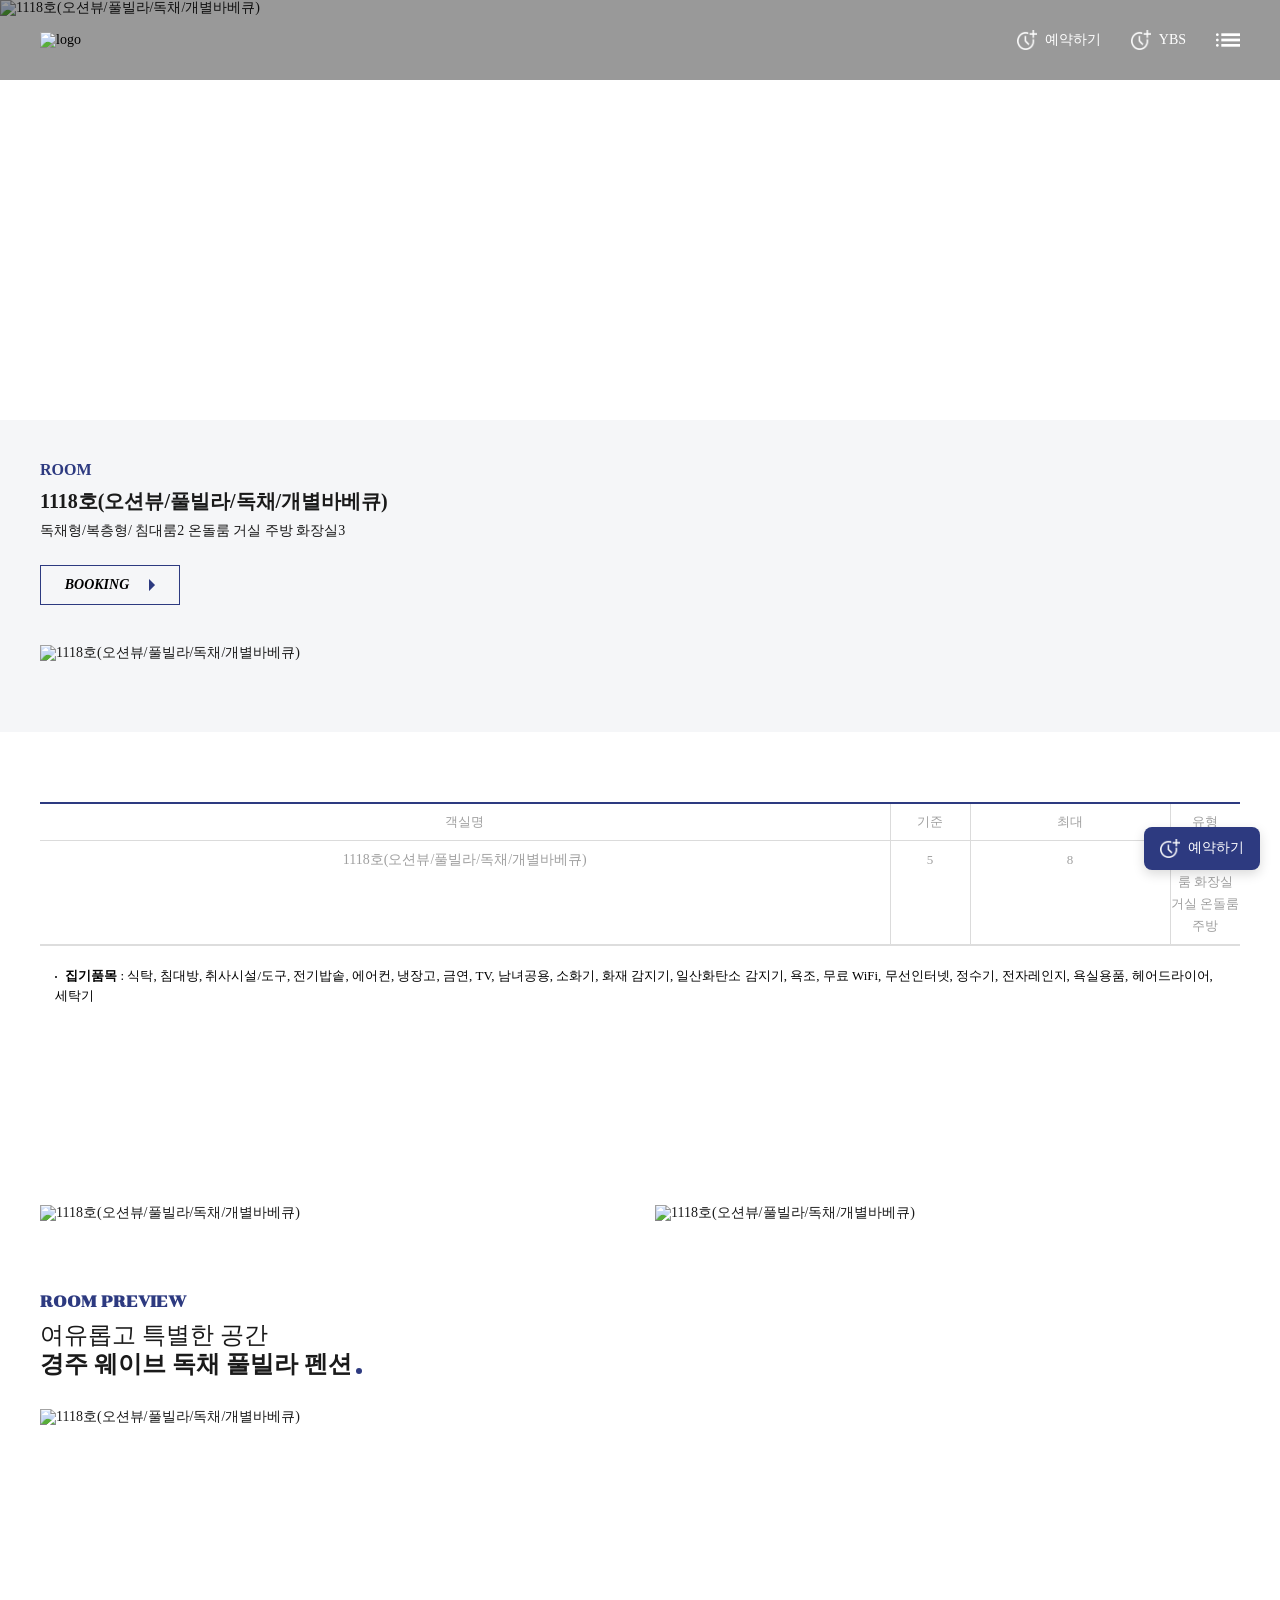
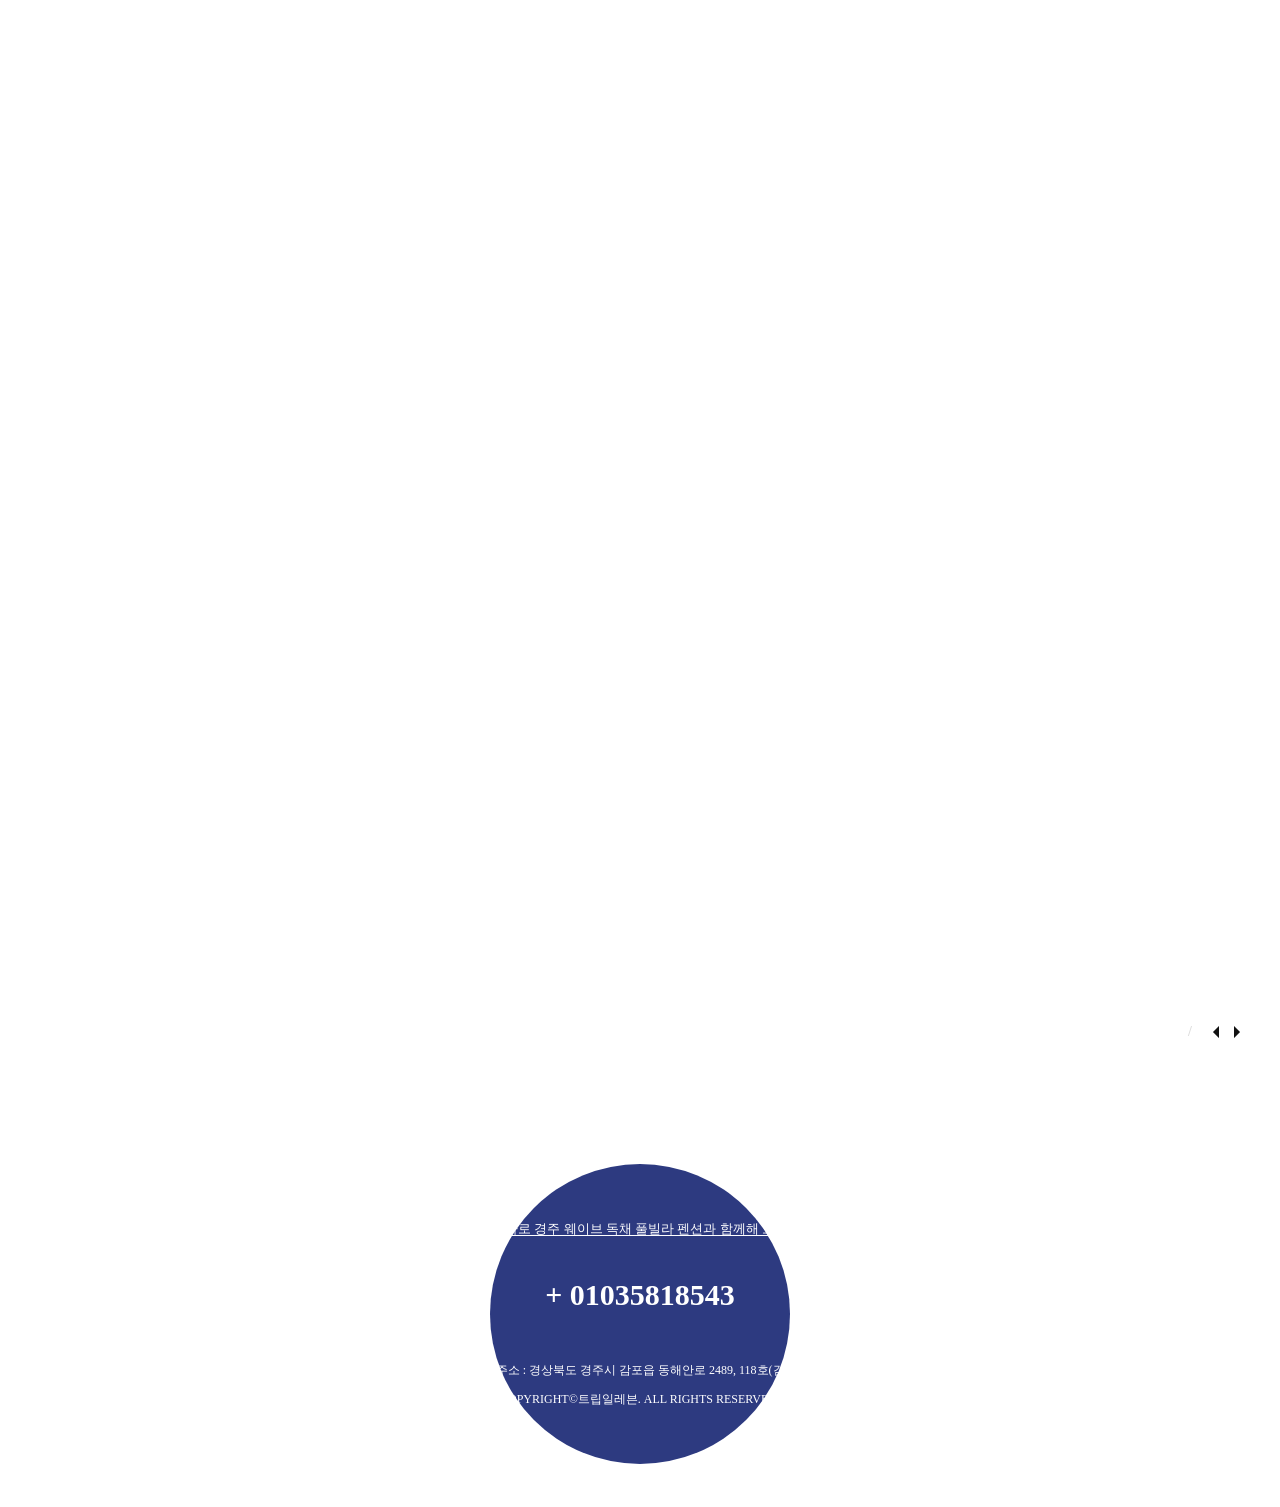
==== room.html @ 1e47ec08 "Deploy site files" ====
<!DOCTYPE html>
<html lang="ko">
  <head>
    <!-- 렌더 게이트: 매핑 전 placeholder/fallback 깜빡임 방지 (매핑 완료 시 페이드인) -->
    <style>html.tpl-loading body{opacity:0}body{opacity:1;transition:opacity .3s ease}</style>
    <script>document.documentElement.classList.add('tpl-loading');window.__tplReveal=function(){document.documentElement.classList.remove('tpl-loading');};setTimeout(function(){window.__tplReveal&&window.__tplReveal();},3000);</script>
    <meta charset="UTF-8" />
    <meta name="viewport" content="width=device-width, initial-scale=1.0" />
    <link rel="icon" href="data:,">
    <title data-page-title>경주 웨이브 독채 풀빌라 펜션 - 객실안내</title>
    <link rel="stylesheet" href="https://unpkg.com/swiper/swiper-bundle.min.css" />
    <link rel="stylesheet" href="https://unpkg.com/aos@next/dist/aos.css" />
    <!-- Preload critical resources -->
    <link rel="preload" href="styles/theme.css" as="style">
    <link rel="preload" href="styles/common.css" as="style">
    <!-- Stylesheets -->
    <link rel="stylesheet" href="styles/theme.css">
    <link rel="stylesheet" href="styles/common.css">
    <link rel="stylesheet" href="styles/room.css" />
    <!-- Open Graph Meta Tags for Social Media -->
  <meta property="og:type" content="website" />
  <meta property="og:title" content="경주 웨이브 독채 풀빌라 펜션 - 객실안내" />
  <meta property="og:description" content="아름다운 천년의 역사 경주에서 독채로 오션뷰를 즐겨 숙소에서도 아름다운 경치를 감상하고 풀빌라 사용으로 숙소에서도 많은 추억 가져가세요!" />
  <meta property="og:image" content="https://bookingplay-media.s3.amazonaws.com/item_images/2026/03/17/5RGOEKSlB0LY.jpg" />
  <meta property="og:url" content="https://wavepoolvilla.kr" />

  <!-- Twitter Card Meta Tags -->
  <meta name="twitter:card" content="summary_large_image" />
  <meta name="twitter:title" content="경주 웨이브 독채 풀빌라 펜션 - 객실안내" />
  <meta name="twitter:description" content="아름다운 천년의 역사 경주에서 독채로 오션뷰를 즐겨 숙소에서도 아름다운 경치를 감상하고 풀빌라 사용으로 숙소에서도 많은 추억 가져가세요!" />
  <meta name="twitter:image" content="https://bookingplay-media.s3.amazonaws.com/item_images/2026/03/17/5RGOEKSlB0LY.jpg" />
  <meta name="naver-site-verification" content="b76a3a7f81ddfae14c32c6bc8e633c1aa5fd2ff0" />
  <meta name="google-site-verification" content="yxxNnQN-TP7reQnPiZLjcQA4Hm2HZsdc6gpjAzsKnm0" />
</head>
  <body>
    <div class="wrapper">
      <div class="container">
        <!-- MAPPER: rooms[current].images[0].interior[isSelected] + name -->
        <div class="con0" data-aos="fade-up">
          <div class="swiper">
            <div class="swiper-wrapper" data-room-hero-slides></div>
            <div class="swiperNavi">
              <div class="swiper-button-prev">
                <img src="images/icon_left_1.png" alt="" />
                Prev
              </div>
              <div class="bar"></div>
              <div class="swiper-button-next">
                Next
                <img src="images/icon_right_1.png" alt="" />
              </div>
            </div>
          </div>
        </div>
        <div class="con8">
          <div class="w1440">
            <!-- MAPPER: rooms[current].name + description + images[0].thumbnail[0].url -->
            <div class="textWrap">
              <div class="conTitle2">
                <div class="tx1">ROOM</div>
                <!-- MAPPER: rooms[current].name -->
                <div class="tx2">
                  <div class="spot" data-room-name></div>
                </div>
                <!-- MAPPER: customFields.pages.room[id].sections[0].hero.title -->
                <div class="tx3" data-room-description></div>
              </div>
              <a href="#!" data-booking-link class="btnBooking_2">BOOKING</a>
            </div>
            <!-- MAPPER: rooms[?id].images[0].thumbnail[0].url -->
            <div class="imgWrap">
              <img alt="" data-room-main-image />
            </div>
          </div>
        </div>
        <div class="con9 w1440">
          <!-- PC 버전 -->
          <div class="price_table for_pc">
            <!-- MAPPER: rooms[current].name/baseOccupancy/maxOccupancy/description/size -->
            <table cellspacing="0" cellpadding="0" class="table_default">
              <thead>
                <tr>
                  <th style="width: 15%;">객실명</th>
                  <th style="width: 5%;">기준</th>
                  <th style="width: 5%;">최대</th>
                  <th style="width: 20%;">유형</th>
                  <th style="width: 20%;">평형</th>
                </tr>
              </thead>
              <tbody>
                <tr>
                  <td data-room-name></td>
                  <td data-room-base-occupancy></td>
                  <td data-room-max-occupancy></td>
                  <td data-room-type></td>
                  <td data-room-size></td>
                </tr>
              </tbody>
            </table>
            <!-- MAPPER: rooms[current].amenities (집기품목) -->
            <ul class="table_text">
              <li>
                <strong>집기품목</strong> :
                <span data-room-amenities></span>
              </li>
            </ul>
          </div>

          <!-- 모바일 버전 -->
          <div class="price_table for_m">
            <!-- MAPPER: rooms[current].name/baseOccupancy/maxOccupancy/description/size -->
            <table cellspacing="0" cellpadding="0" class="table_default">
              <thead>
                <tr>
                  <th>객실명</th>
                  <th>기준</th>
                  <th>최대</th>
                  <th>유형</th>
                </tr>
              </thead>
              <tbody>
                <tr>
                  <td data-room-name></td>
                  <td data-room-base-occupancy></td>
                  <td data-room-max-occupancy></td>
                  <td data-room-type></td>
                </tr>
              </tbody>
            </table>
            <!-- MAPPER: rooms[current].amenities (집기품목) -->
            <ul class="table_text">
              <li>
                <strong>집기품목</strong> :
                <span data-room-amenities></span>
              </li>
            </ul>
          </div>
        </div>

        <!-- MAPPER: rooms[?id].images[0].exterior[isSelected][0~1] -->
        <div class="con10 w1440">
          <img alt="" data-room-image-0 />
          <img alt="" data-room-image-1 />
        </div>
        <div class="con1">
          <div class="w1440">
            <div class="conTitle" data-aos="fade-up">
              <div class="tx1">ROOM PREVIEW</div>
              <div class="tx2">
                여유롭고 특별한 공간<br />
                <!-- MAPPER: property.name -->
                <div class="bold spot" data-property-name></div>
              </div>
            </div>
            <div class="swiper-pagination" data-aos="fade-up"></div>
            <div class="swiperControl">
              <div class="fraction">
                <div class="number"></div>
                <span class="bar">/</span>
                <div class="total"></div>
              </div>
              <div class="navi">
                <div class="swiper-button-prev">
                  <img src="images/icon_left_2.png" alt="" />
                </div>
                <div class="swiper-button-next">
                  <img src="images/icon_right_2.png" alt="" />
                </div>
              </div>
            </div>
            <!-- MAPPER: rooms[].images[0].thumbnail[0].url + name + description -->
            <div class="swiper right" data-aos="fade-left">
              <div class="swiper-wrapper" data-index-room-slides></div>
            </div>
          </div>
        </div>
      </div>
    </div>

    <script src="https://code.jquery.com/jquery-latest.min.js"></script>
    <script src="https://unpkg.com/swiper/swiper-bundle.min.js"></script>
    <script src="https://unpkg.com/aos@next/dist/aos.js"></script>
    <script src="js/preview-handler.js"></script>
    <script src="js/image-helpers.js"></script>
    <script src="js/data-mapper/core/base-mapper.js"></script>
    <script src="js/data-mapper/pages/room-mapper.js"></script>
    <script src="js/data-mapper/pages/header-footer-mapper.js"></script>
    <script src="js/header-footer-loader.js"></script>
    <script src="js/common.js"></script>
    <script src="js/pages/room.js"></script>
  </body>
</html>
---- styles/theme.css ----
/* ============================================================
   Theme CSS - 색상 및 폰트 정의 (동적 변경 가능)
   배포 시 이 파일만 교체하면 됨
   ============================================================ */

/* ================================================================
   CDN Fonts (폰트는 여기서 import)
   ================================================================ */
@import url('https://cdn.jsdelivr.net/gh/orioncactus/pretendard@v1.3.9/dist/web/variable/pretendardvariable.min.css');
@import url('https://fonts.googleapis.com/css2?family=Chonburi&display=swap');
@import url('https://fonts.googleapis.com/css2?family=Noto+Serif+KR:wght@200..900&display=swap');

:root {
  /* ================================================================
     Dynamic Colors (백오피스에서 변경 가능)
     ================================================================ */
  --color-primary: #f5f6f8;         /* 배경 컬러 - 라이트 테마 */
  --color-secondary: #2d3a80;       /* 강조 컬러 - 버튼, 테두리, 제목 등 */

  /* ================================================================
     Fonts (폰트는 필요에 따라 변경 가능)
     ================================================================ */
  --font-ko-main: 'Pretendard Variable';
  --font-ko-sub: 'Noto Serif KR', serif;
  --font-en-main: 'Chonburi', serif;
}
---- styles/common.css ----
@charset "UTF-8";

/* ============================================================
   Reset
   ============================================================ */
html, body, div, span, applet, object, iframe,
h1, h2, h3, h4, h5, h6, p, blockquote, pre,
a, abbr, acronym, address, big, cite, code,
del, dfn, em, img, ins, kbd, q, s, samp,
small, strike, strong, sub, sup, tt, var,
b, u, i, center, dl, dt, dd, ol, ul, li,
fieldset, form, label, legend, table, caption,
tbody, tfoot, thead, tr, th, td,
article, aside, canvas, details, embed, figure, figcaption,
footer, header, hgroup, menu, nav, output, ruby,
section, summary, time, mark, audio, video {
  margin: 0;
  padding: 0;
  border: 0;
  font-size: 100%;
  font: inherit;
  vertical-align: baseline;
}
article, aside, details, figcaption, figure,
footer, header, hgroup, menu, nav, section {
  display: block;
}
html { overflow-y: auto; }
body { line-height: 1; }
ol, ul { list-style: none; }
blockquote, q { quotes: none; }
blockquote:before, blockquote:after,
q:before, q:after { content: ""; content: none; }
table { border-collapse: collapse; border-spacing: 0; }

/* ============================================================
   Base
   ============================================================ */
* {
  box-sizing: border-box;
}

a {
  text-decoration: none;
  color: #000;
}

img {
  max-width: 100%;
  vertical-align: top;
}

body {
  font-size: 14px;
  font-family: var(--font-ko-main);
  color: #1a1a1a;
  line-height: 1.2;
}

/* ============================================================
   Layout
   ============================================================ */
.wrapper {
  width: 100%;
  /* 1920px 초과 모니터에서 양옆 여백이 생기지 않도록 폭 제한 제거.
     본문은 내부 .w1440이 가운데 정렬을 잡아주고, 히어로 등 풀블리드
     섹션만 화면 전체를 채운다. */
  margin: 0 auto;
  overflow-x: hidden;
  scrollbar-width: none;  /* Firefox */
}
.wrapper::-webkit-scrollbar {
  display: none;  /* Chrome, Safari */
}

.w1440 {
  width: 100%;
  max-width: 1440px;
  margin: 0 auto;
}
@media (max-width: 1440px) {
  .w1440 {
    padding-left: 40px;
    padding-right: 40px;
  }
}
@media (max-width: 1180px) {
  .w1440 {
    padding-left: 20px;
    padding-right: 20px;
  }
}

/* ============================================================
   Components
   ============================================================ */
.imgOb {
  position: relative;
  overflow: hidden;
}
.imgOb img {
  position: absolute;
  top: 0;
  left: 0;
  width: 100%;
  height: 100%;
  object-fit: cover;
}

.btnBooking {
  display: inline-flex;
  align-items: center;
  justify-content: center;
  position: relative;
  width: 60px;
  height: 60px;
  border-radius: 50%;
  background-color: var(--color-secondary);
  color: #fff;
  font-size: 14px;
  font-weight: 600;
  font-style: italic;
}
.btnBooking * {
  transition: all 0.4s;
}
.btnBooking .circle {
  display: flex;
  align-items: center;
  justify-content: center;
  width: 60px;
  height: 60px;
  background: var(--color-secondary);
  border-radius: 50%;
}
.btnBooking .circle img {
  filter: brightness(0) invert(1);
}
.btnBooking .circle div {
  position: absolute;
  top: 50%;
  left: 0;
  transform: translateY(-50%);
  opacity: 0;
}
.btnBooking .cover {
  width: 60px;
  border-radius: 16px;
  padding: 7px 0;
  overflow: hidden;
}
.btnBooking em { white-space: nowrap; }
.btnBooking em.white { color: #ffffff; }
.btnBooking em.black { color: #111111; }
.btnBooking:hover { background-color: red; }
.btnBooking:hover .circle img {
  transform: translateX(70px);
  filter: inherit;
}
.btnBooking:hover .circle div {
  left: 25px;
  opacity: 1;
}
.btnBooking:hover .cover { width: 32px; }

.btnBooking_2 {
  display: inline-flex;
  align-items: center;
  justify-content: center;
  gap: 20px;
  width: 250px;
  height: 55px;
  border: 1px solid var(--color-secondary);
  font-size: 15px;
  font-weight: 600;
  font-style: italic;
  background: linear-gradient(to right, rgba(96, 70, 58, 0) 25%, var(--color-secondary));
  background-position: 1% 50%;
  background-size: 400% 300%;
  transition: 3s cubic-bezier(0.165, 0.84, 0.44, 1);
}
@media (max-width: 1440px) {
  .btnBooking_2 {
    width: 140px;
    height: 40px;
    font-size: 14px;
  }
}
.btnBooking_2:after {
  content: "";
  width: 6px;
  height: 12px;
  background-image: url(../images/icon_bullet_1.png);
  background-repeat: no-repeat;
  background-position: 0 0;
}
.btnBooking_2:hover {
  transition: 2s cubic-bezier(0.165, 0.84, 0.44, 1);
}
.btnBooking_2:hover:after {
  background-image: url(../images/icon_bullet_1_2.png);
}
.btnBooking_2:hover {
  color: #fff;
  background-position: 99% 50%;
}

.conTitle .tx1 {
  font-size: 18px;
  font-weight: 800;
  color: var(--color-secondary);
}
@media (max-width: 1440px) {
  .conTitle .tx1 { font-size: 16px; }
}
.conTitle .tx2 {
  margin-top: 20px;
  font-size: 40px;
}
@media (max-width: 1440px) {
  .conTitle .tx2 {
    margin-top: 10px;
    font-size: 24px;
  }
}
.conTitle .tx3 {
  margin-top: 40px;
  line-height: 1.8;
  font-size: 18px;
  font-weight: 500;
}
@media (max-width: 1440px) {
  .conTitle .tx3 {
    margin-top: 20px;
    font-size: 16px;
  }
}
.conTitle .bold {
  display: inline-flex;
  font-weight: 700;
}
.conTitle .spot { position: relative; }
.conTitle .spot::after {
  content: "";
  position: absolute;
  right: -20px;
  bottom: 5px;
  width: 10px;
  height: 10px;
  border-radius: 50%;
  background-color: var(--color-secondary);
}
@media (max-width: 1440px) {
  .conTitle .spot::after {
    right: -10px;
    width: 6px;
    height: 6px;
  }
}

.conTitle2 .tx1 {
  font-size: 18px;
  font-weight: 600;
  color: var(--color-secondary);
}
@media (max-width: 1440px) {
  .conTitle2 .tx1 { font-size: 16px; }
}
.conTitle2 .tx2 {
  margin-top: 20px;
  font-size: 30px;
  font-weight: 700;
}
@media (max-width: 1440px) {
  .conTitle2 .tx2 {
    margin-top: 10px;
    font-size: 20px;
  }
}
.conTitle2 .tx3 {
  margin-top: 15px;
  font-size: 18px;
  font-weight: 500;
}
@media (max-width: 1440px) {
  .conTitle2 .tx3 {
    margin-top: 10px;
    font-size: 14px;
  }
}
.conTitle2 .spot { position: relative; }

/* ============================================================
   Header
   ============================================================ */
.header {
  position: fixed;
  top: 0;
  left: 0;
  z-index: 100;
  width: 100%;
  background-color: rgba(0, 0, 0, 0.4);
}
@media (max-width: 1440px) {
  .header.active {
    background-color: var(--color-secondary);
  }
  .header.active .menu {
    display: flex;
    gap: 0;
    padding-top: 80px;
    padding-bottom: 80px;
    padding-left: 20px;
    padding-right: 20px;
  }
  .header.active .menu .depth1 > span {
    position: relative;
    width: 100%;
    height: 50px;
  }
  .header.active .menu .depth1 > span::after {
    content: "";
    position: absolute;
    top: 50%;
    right: 20px;
    transform: translateY(-50%);
    width: 16px;
    height: 11px;
    background-image: url(../images/icon_down.png);
    background-repeat: no-repeat;
    background-position: 0 0;
    transition: all 0.3s;
  }
  .header.active .menu .depth2 {
    align-items: flex-start;
    position: relative;
    inset: 0;
    transform: translate(0);
    background: var(--color-secondary);
  }
  .header.active .menu .depth2::after { display: none; }
  .header.active .btnReservation { display: flex; }
  .header.active .btnMenu { display: none; }
  .header.active .btnClose { display: block; }
}
.header .w1440 {
  display: flex;
  justify-content: space-between;
  align-items: center;
  height: 120px;
}
@media (max-width: 1440px) {
  .header .w1440 { height: 80px; }
}
.header .logo { width: 140px; }
@media (max-width: 1440px) {
  .header .logo { width: 120px; }
}
.header .menu {
  display: flex;
  gap: 100px;
}
@media (max-width: 1440px) {
  .header .menu {
    display: none;
    flex-direction: column;
    position: fixed;
    inset: 0;
    top: 80px;
    background-color: var(--color-secondary);
    overflow-y: auto;
  }
  .header .menu .depth1 {
    position: relative;
    font-size: 18px;
    font-weight: 500;
    color: #fff;
  }
  .header .menu .depth1.on > span::after { transform: rotate(180deg); }
  .header .menu .depth1.on .depth2 { display: flex; }
  .header .menu .depth1.on .depth2:after {
    content: "";
    position: absolute;
    top: 0;
    left: 50%;
    transform: translateX(-50%);
    width: 50%;
    height: 1px;
    background-color: var(--color-secondary);
  }
  .header .menu .depth1 > span {
    display: inline-flex;
    align-items: center;
    height: 120px;
    cursor: pointer;
  }
}
@media (max-width: 1440px) and (max-width: 1440px) {
  .header .menu .depth1 > span { height: auto; }
}
@media (min-width: 1441px) {
  .header .menu .depth1 {
    position: relative;
    font-size: 18px;
    font-weight: 500;
    color: #fff;
  }
  .header .menu .depth1:hover > span::after { transform: rotate(180deg); }
  .header .menu .depth1:hover .depth2 {
    margin-top: 0;
    opacity: 1;
    visibility: visible;
  }
  .header .menu .depth1:hover .depth2:after {
    content: "";
    position: absolute;
    top: 0;
    left: 50%;
    transform: translateX(-50%);
    width: 50%;
    height: 1px;
    background-color: var(--color-secondary);
  }
  .header .menu .depth1:hover .depth2 a:hover { text-decoration: underline; }
  .header .menu .depth1 > span {
    display: inline-flex;
    align-items: center;
    height: 120px;
    cursor: pointer;
  }
}
@media (min-width: 1441px) and (max-width: 1440px) {
  .header .menu .depth1 > span { height: auto; }
}
.header .menu .depth2 {
  display: none;
  flex-direction: column;
  gap: 20px;
  align-items: center;
  position: absolute;
  top: 100%;
  left: 50%;
  transform: translateX(-50%);
  padding: 25px;
  background: rgba(0, 0, 0, 0.4);
  transition: all 0.3s;
}
@media (min-width: 1441px) {
  .header .menu .depth2 {
    display: flex;
    margin-top: -50px;
    opacity: 0;
    visibility: hidden;
  }
}
.header .menu .depth2 a {
  font-size: 16px;
  color: #fff;
  white-space: nowrap;
}
.header .right {
  display: flex;
  align-items: center;
  gap: 30px;
}
.header .btnMenu {
  display: none;
  cursor: pointer;
}
@media (max-width: 1440px) {
  .header .btnMenu { display: flex; }
}
.header .btnClose {
  display: none;
  cursor: pointer;
}
.header .btnReservation a,
.header .btnYbs a {
  display: flex;
  align-items: center;
  gap: 12px;
  font-size: 18px;
  font-weight: 500;
  color: #fff;
}
@media (max-width: 1440px) {
  .header .btnReservation a,
  .header .btnYbs a {
    gap: 8px;
    font-size: 14px;
  }
  .header .btnReservation a img,
  .header .btnYbs a img { width: 20px; }
}

/* ============================================================
   Mobile Floating Reservation Button
   ============================================================ */
.mobileReservationBtn {
  display: none;
  position: fixed;
  bottom: 30px;
  right: 20px;
  z-index: 99;
}
.mobileReservationBtn a {
  display: flex;
  align-items: center;
  gap: 12px;
  font-size: 18px;
  font-weight: 500;
  color: #fff;
  background-color: var(--color-secondary);
  padding: 15px 20px;
  border-radius: 8px;
  box-shadow: 0 4px 12px rgba(0, 0, 0, 0.15);
}
@media (max-width: 1440px) {
  .mobileReservationBtn {
    display: flex;
  }
  .mobileReservationBtn a {
    gap: 8px;
    font-size: 14px;
    padding: 12px 16px;
  }
  .mobileReservationBtn a img { width: 20px; }
}

/* ============================================================
   Footer
   ============================================================ */
.footer {
  position: relative;
  overflow: hidden;
  padding-top: 200px;
  padding-bottom: 200px;
  text-align: center;
  color: #fff;
}
@media (max-width: 1440px) {
  .footer {
    padding-top: 100px;
    padding-bottom: 100px;
  }
}
.footer.footer-visible::before { transform: scale(10); }
.footer::before {
  content: "";
  position: absolute;
  top: 50%;
  left: 50%;
  transform: translate(-50%, -50%);
  z-index: -1;
  width: 300px;
  height: 300px;
  background-color: var(--color-secondary);
  border-radius: 50%;
  transition: all 4s;
}
@media (max-width: 1180px) {
  .footer::before { transition: all 10s; }
}
.footer .tx1 {
  display: inline-flex;
  position: relative;
  font-size: 30px;
}
@media (max-width: 1440px) {
  .footer .tx1 { font-size: 13px; }
}
.footer .tx1:before {
  content: "";
  position: absolute;
  top: -5px;
  right: -15px;
  width: 10px;
  height: 10px;
  border-radius: 50%;
  background-color: #fff;
}
@media (max-width: 1440px) {
  .footer .tx1:before {
    right: -10px;
    width: 6px;
    height: 6px;
  }
}
.footer .tx1::after {
  content: "";
  position: absolute;
  bottom: 0;
  left: 0;
  width: 100%;
  height: 1px;
  background-color: #fff;
}
.footer .tx2 {
  margin-top: 100px;
  margin-bottom: 100px;
  font-size: 100px;
  font-weight: 700;
}
@media (max-width: 1440px) {
  .footer .tx2 {
    margin-top: 40px;
    margin-bottom: 50px;
    font-size: 30px;
  }
}
.footer .tx3 { font-size: 14px; }
@media (max-width: 1440px) {
  .footer .tx3 { font-size: 12px; }
}

/* ============================================================
   Con0 - Hero Slider (공통)
   ============================================================ */
.con0 {
  position: relative;
}
.con0.noSwiper .tx1 { bottom: 30px; }
.con0 .swiper-slide {
  position: relative;
  aspect-ratio: 1920 / 920;
  width: 100%;
}
.con0 .swiper-slide img {
  width: 100%;
  height: 100%;
  object-fit: cover;
}
.con0 .tx1 {
  position: absolute;
  bottom: 115px;
  left: 50%;
  z-index: 11;
  transform: translateX(-50%);
  font-size: 35px;
  color: #fff;
}
@media (max-width: 1440px) {
  .con0 .swiper-slide {
    height: 420px;
  }
  .con0 .tx1 {
    bottom: 60px;
    font-size: 16px;
  }
}
@media (max-width: 1180px) {
  .con0 .swiper-slide {
    height: 300px;
  }
}
.con0 .swiperNavi {
  display: flex;
  align-items: center;
  justify-content: center;
  gap: 50px;
  position: absolute;
  bottom: 0;
  left: 50%;
  transform: translateX(-50%);
  z-index: 10;
}
@media (max-width: 1440px) {
  .con0 .swiperNavi { gap: 40px; }
}
.con0 .swiperNavi .bar {
  width: 1px;
  height: 90px;
  background-color: #fff;
}
@media (max-width: 1440px) {
  .con0 .swiperNavi .bar { height: 40px; }
}
.con0 .swiper-button-next,
.con0 .swiper-button-prev {
  display: flex;
  align-items: center;
  gap: 20px;
  position: relative;
  inset: 0;
  width: auto;
  height: auto;
  margin: 0;
  color: #fff;
  font-size: 18px;
}
@media (max-width: 1440px) {
  .con0 .swiper-button-next,
  .con0 .swiper-button-prev {
    font-size: 14px;
  }
  .con0 .swiper-button-next img,
  .con0 .swiper-button-prev img { width: 16px; }
}
.con0 .swiper-button-next:after,
.con0 .swiper-rtl .swiper-button-prev:after,
.con0 .swiper-button-prev:after,
.con0 .swiper-rtl .swiper-button-next:after { display: none; }
.con0 .swiper-navigation-icon,
.con1 .swiper-navigation-icon,
.con3 .swiper-navigation-icon { display: none; }

/* ============================================================
   Con1 - Room Preview Slider (index, room 공통)
   ============================================================ */
.con1 {
  overflow: hidden;
  margin-top: 230px;
  padding-bottom: 130px;
}
@media (max-width: 1440px) {
  .con1 {
    margin-top: 70px;
    padding-bottom: 80px;
  }
}
.con1 .w1440 {
  display: flex;
  flex-direction: column;
  position: relative;
}
.con1 .right {
  position: absolute;
  left: 525px;
  bottom: 0;
  z-index: 10;
  width: 100%;
  max-width: 1440px;
  margin-left: 25px;
  overflow: hidden;
}
@media (max-width: 1440px) {
  .con1 .right {
    order: 2;
    position: relative;
    inset: 0;
    margin-left: 0;
    margin-top: 30px;
  }
}
.con1 .swiperControl {
  display: flex;
  align-items: center;
  justify-content: flex-end;
  gap: 15px;
  width: 500px;
  margin-top: 50px;
}
@media (max-width: 1440px) {
  .con1 .swiperControl {
    order: 3;
    width: 100%;
    margin-top: 15px;
  }
}
.con1 .fraction {
  display: flex;
  align-items: center;
  gap: 6px;
  font-size: 14px;
  font-weight: 600;
}
.con1 .fraction .number { color: var(--color-secondary); }
.con1 .fraction .bar { color: #ddd; }
.con1 .fraction .total { color: #ddd; }
.con1 .swiper-slide {
  position: relative;
  transition: all 0.8s;
  overflow: hidden;
  aspect-ratio: 1 / 1;
}
@media (max-width: 1440px) {
  .con1 .swiper-slide { width: 100%; }
}
@media (max-width: 1180px) {
  .con1 .swiper-slide { aspect-ratio: 1 / 1; }
}
.con1 .swiper-slide img {
  width: 100%;
  height: 100%;
  object-fit: cover;
}
.con1 .swiper-slide:hover { border-radius: 50%; }
@media (max-width: 1180px) {
  .con1 .swiper-slide:hover { border-radius: 0; }
}
.con1 .swiper-slide:hover:before { background-color: rgba(0, 0, 0, 0.4); }
.con1 .swiper-slide:hover .tx { opacity: 1; }
.con1 .swiper-slide:before {
  content: "";
  position: absolute;
  inset: 0;
  background-color: rgba(0, 0, 0, 0);
}
.con1 .swiper-slide .tx {
  display: flex;
  align-items: center;
  justify-content: center;
  flex-direction: column;
  position: absolute;
  top: 50%;
  left: 50%;
  transform: translate(-50%, -50%);
  width: 100%;
  height: 100%;
  text-align: center;
  color: #fff;
  opacity: 0;
  transition: all 0.3s;
}
.con1 .swiper-slide .tx .tx1 {
  font-size: 20px;
  font-weight: 700;
}
@media (max-width: 1180px) {
  .con1 .swiper-slide .tx .tx1 { display: none; }
}
.con1 .swiper-slide .tx .tx2 {
  margin-top: 10px;
  font-size: 14px;
}
@media (max-width: 1180px) {
  .con1 .swiper-slide .tx .tx2 { display: none; }
}
.con1 .swiper-slide .tx .more {
  display: inline-flex;
  align-items: center;
  justify-content: center;
  width: 45px;
  height: 45px;
  margin-top: 20px;
  border-radius: 50%;
  background-color: var(--color-secondary);
  background-image: url(../images/icon_plus.png);
  background-repeat: no-repeat;
  background-position: center;
  font-size: 30px;
}
@media (max-width: 1180px) {
  .con1 .swiper-slide .tx .more { margin-top: 0; }
}
.con1 .navi { display: flex; gap: 15px; }
.con1 .swiper-button-next,
.con1 .swiper-button-prev {
  position: relative;
  inset: 0;
  width: auto;
  height: auto;
  margin: 0;
}
.con1 .swiper-button-next::after,
.con1 .swiper-button-prev::after { display: none; }
.con1 .swiper-horizontal > .swiper-pagination-bullets,
.con1 .swiper-pagination-bullets.swiper-pagination-horizontal,
.con1 .swiper-pagination-custom,
.con1 .swiper-pagination-fraction {
  display: flex;
  flex-direction: column;
  justify-content: flex-start;
  gap: 20px;
  position: relative;
  inset: 0;
  width: auto;
  margin-top: 150px;
  font-size: 20px;
  color: #ddd;
}
@media (max-width: 1440px) {
  .con1 .swiper-horizontal > .swiper-pagination-bullets,
  .con1 .swiper-pagination-bullets.swiper-pagination-horizontal,
  .con1 .swiper-pagination-custom,
  .con1 .swiper-pagination-fraction {
    gap: 15px;
    order: 4;
    margin-top: 10px;
    font-size: 16px;
  }
}
.con1 .swiper-horizontal > .swiper-pagination-bullets .swiper-pagination-bullet,
.con1 .swiper-pagination-horizontal.swiper-pagination-bullets .swiper-pagination-bullet {
  display: flex;
  align-items: center;
  gap: 20px;
  width: auto;
  height: auto;
  margin: 0;
  background: none;
  text-align: left;
  opacity: 1;
  transition: all 0.3s;
  border-radius: 0;
}
.con1 .swiper-horizontal > .swiper-pagination-bullets .swiper-pagination-bullet::before,
.con1 .swiper-pagination-horizontal.swiper-pagination-bullets .swiper-pagination-bullet::before {
  content: "";
  width: 6px;
  height: 12px;
  margin-left: -26px;
  opacity: 0;
  background-image: url(../images/icon_bullet_1.png);
  background-repeat: no-repeat;
  background-position: 0 0;
  transition: all 0.3s;
}
.con1 .swiper-horizontal > .swiper-pagination-bullets .swiper-pagination-bullet-active,
.con1 .swiper-pagination-horizontal.swiper-pagination-bullets .swiper-pagination-bullet-active {
  opacity: 1;
  font-size: 28px;
  font-weight: 600;
  color: var(--color-secondary);
}
@media (max-width: 1440px) {
  .con1 .swiper-horizontal > .swiper-pagination-bullets .swiper-pagination-bullet-active,
  .con1 .swiper-pagination-horizontal.swiper-pagination-bullets .swiper-pagination-bullet-active {
    font-size: 18px;
  }
}
.con1 .swiper-horizontal > .swiper-pagination-bullets .swiper-pagination-bullet-active::before,
.con1 .swiper-pagination-horizontal.swiper-pagination-bullets .swiper-pagination-bullet-active::before {
  margin-left: 0;
  opacity: 1;
}

/* ============================================================
   Con3 - Special Preview Slider (index, facility 공통)
   ============================================================ */
/* Con3 - Facility Preview (기존 con3-1 스타일) */
.con3 { padding-top: 100px; text-align: center; }
@media (max-width: 1440px) {
  .con3 { padding-top: 0; }
}
@media (max-width: 1440px) {
  .con3 .conTitle { margin-bottom: 30px; }
}
.con3.mb230 { margin-bottom: 230px; }
@media (max-width: 1440px) {
  .con3.mb230 { margin-bottom: 80px; }
}
@media (max-width: 1440px) {
  .con3 .swiper { margin-top: 40px; }
}
.con3 .swiper-slide { position: relative; overflow: hidden; }
@media (max-width: 1180px) {
  .con3 .swiper-slide { height: 200px; }
}
.con3 .swiper-wrapper { height: auto; }
.con3 .swiper-slide:hover .more { opacity: 1; }
/* 호버 오버레이: 이미지(.img) 영역과 정확히 일치하도록 .img에 부착 */
.con3 .swiper-slide .img:before {
  content: "";
  position: absolute;
  inset: 0;
  background-color: rgba(0, 0, 0, 0);
  pointer-events: none;
  transition: background-color 0.3s;
}
.con3 .swiper-slide:hover .img:before { background-color: rgba(0, 0, 0, 0.4); }
.con3 .swiper-slide .more {
  display: inline-flex;
  align-items: center;
  justify-content: center;
  position: absolute;
  top: 50%;
  left: 50%;
  transform: translate(-50%, -50%);
  opacity: 0;
  width: 45px;
  height: 45px;
  border-radius: 50%;
  background-color: var(--color-secondary);
  background-image: url(../images/icon_plus.png);
  background-repeat: no-repeat;
  background-position: center;
  font-size: 30px;
  transition: all 0.3s;
}
.con3 .swiper-slide .img {
  position: relative;
  width: 100%;
  aspect-ratio: 1920/515;
  background-size: cover;
  background-position: center;
}
@media (max-width: 1440px) {
  .con3 .swiper-slide .img { height: 200px; }
}
.con3 .swiper-pagination {
  display: flex;
  justify-content: center;
  flex-wrap: wrap;
  gap: 20px;
  margin-top: 80px;
  margin-bottom: 40px;
  position: relative;
  inset: 0;
}
@media (max-width: 1440px) {
  .con3 .swiper-pagination { margin-top: 30px; margin-bottom: 20px; }
}
.con3 .swiper-horizontal > .swiper-pagination-bullets .swiper-pagination-bullet,
.con3 .swiper-pagination-horizontal.swiper-pagination-bullets .swiper-pagination-bullet {
  width: auto;
  height: auto;
  margin: 0;
  background: none;
  border-radius: 0;
  font-size: 20px;
  font-weight: 700;
}
@media (max-width: 1440px) {
  .con3 .swiper-horizontal > .swiper-pagination-bullets .swiper-pagination-bullet,
  .con3 .swiper-pagination-horizontal.swiper-pagination-bullets .swiper-pagination-bullet {
    font-size: 14px;
    padding: 1px;
  }
}
.con3 .swiper-pagination-bullet-active {
  position: relative;
  color: var(--color-secondary);
}
.con3 .swiper-pagination-bullet-active:after {
  content: "";
  position: absolute;
  left: 0;
  bottom: 0;
  width: 100%;
  height: 1px;
  background-color: var(--color-secondary);
}

/* ============================================================
   Con4 - Typing Section (index, main, directions 공통)
   ============================================================ */
.con4 {
  padding-top: 220px;
  padding-bottom: 240px;
  text-align: center;
}
@media (max-width: 1440px) {
  .con4 {
    padding-top: 90px;
    padding-bottom: 80px;
  }
}
.con4 .typing-container {
  display: flex;
  justify-content: center;
  align-items: center;
  white-space: nowrap;
  overflow: hidden;
}
.con4 .typing-wrapper {
  display: flex;
  flex-direction: column;
  align-items: center;
}
.con4 .typing-line-wrapper {
  display: flex;
  align-items: center;
}
.con4 .typing-line {
  white-space: nowrap;
  overflow: hidden;
}
.con4 .cursor {
  display: none;
  width: 2px;
  height: 1.2em;
  margin-left: 10px;
  background-color: black;
  animation: blink 1s step-end infinite;
}
@keyframes blink {
  50% { background-color: transparent; }
}
.con4 .btnBooking { margin-top: 80px; }
@media (max-width: 1440px) {
  .con4 .btnBooking { margin-top: 50px; }
}
.con4 .conTitle .tx0 {
  margin-bottom: -70px;
  font-size: 80px;
  font-weight: 700;
  text-transform: uppercase;
  color: #f8f8f8;
  font-family: var(--font-en-main);
}
@media (max-width: 1440px) {
  .con4 .conTitle .tx0 { font-size: 40px; }
}
@media (max-width: 1440px) {
  .con4 .conTitle .tx2 { font-size: 20px; }
}
.con4 .t0 {
  display: flex;
  justify-content: center;
  gap: 5px;
  margin-top: 75px;
  font-size: 20px;
}
@media (max-width: 1440px) {
  .con4 .t0 {
    margin-top: 40px;
    font-size: 18px;
  }
}
.con4 .t0 .t1 {
  color: var(--color-secondary);
  font-weight: 600;
}
.con4 .t0 .t2 {
  font-family: var(--font-en-main);
}
.con4 .t0 .bar { color: #ddd; }
---- styles/theme.css ----
/* ============================================================
   Theme CSS - 색상 및 폰트 정의 (동적 변경 가능)
   배포 시 이 파일만 교체하면 됨
   ============================================================ */

/* ================================================================
   CDN Fonts (폰트는 여기서 import)
   ================================================================ */
@import url('https://cdn.jsdelivr.net/gh/orioncactus/pretendard@v1.3.9/dist/web/variable/pretendardvariable.min.css');
@import url('https://fonts.googleapis.com/css2?family=Chonburi&display=swap');
@import url('https://fonts.googleapis.com/css2?family=Noto+Serif+KR:wght@200..900&display=swap');

:root {
  /* ================================================================
     Dynamic Colors (백오피스에서 변경 가능)
     ================================================================ */
  --color-primary: #f5f6f8;         /* 배경 컬러 - 라이트 테마 */
  --color-secondary: #2d3a80;       /* 강조 컬러 - 버튼, 테두리, 제목 등 */

  /* ================================================================
     Fonts (폰트는 필요에 따라 변경 가능)
     ================================================================ */
  --font-ko-main: 'Pretendard Variable';
  --font-ko-sub: 'Noto Serif KR', serif;
  --font-en-main: 'Chonburi', serif;
}
---- styles/common.css ----
@charset "UTF-8";

/* ============================================================
   Reset
   ============================================================ */
html, body, div, span, applet, object, iframe,
h1, h2, h3, h4, h5, h6, p, blockquote, pre,
a, abbr, acronym, address, big, cite, code,
del, dfn, em, img, ins, kbd, q, s, samp,
small, strike, strong, sub, sup, tt, var,
b, u, i, center, dl, dt, dd, ol, ul, li,
fieldset, form, label, legend, table, caption,
tbody, tfoot, thead, tr, th, td,
article, aside, canvas, details, embed, figure, figcaption,
footer, header, hgroup, menu, nav, output, ruby,
section, summary, time, mark, audio, video {
  margin: 0;
  padding: 0;
  border: 0;
  font-size: 100%;
  font: inherit;
  vertical-align: baseline;
}
article, aside, details, figcaption, figure,
footer, header, hgroup, menu, nav, section {
  display: block;
}
html { overflow-y: auto; }
body { line-height: 1; }
ol, ul { list-style: none; }
blockquote, q { quotes: none; }
blockquote:before, blockquote:after,
q:before, q:after { content: ""; content: none; }
table { border-collapse: collapse; border-spacing: 0; }

/* ============================================================
   Base
   ============================================================ */
* {
  box-sizing: border-box;
}

a {
  text-decoration: none;
  color: #000;
}

img {
  max-width: 100%;
  vertical-align: top;
}

body {
  font-size: 14px;
  font-family: var(--font-ko-main);
  color: #1a1a1a;
  line-height: 1.2;
}

/* ============================================================
   Layout
   ============================================================ */
.wrapper {
  width: 100%;
  /* 1920px 초과 모니터에서 양옆 여백이 생기지 않도록 폭 제한 제거.
     본문은 내부 .w1440이 가운데 정렬을 잡아주고, 히어로 등 풀블리드
     섹션만 화면 전체를 채운다. */
  margin: 0 auto;
  overflow-x: hidden;
  scrollbar-width: none;  /* Firefox */
}
.wrapper::-webkit-scrollbar {
  display: none;  /* Chrome, Safari */
}

.w1440 {
  width: 100%;
  max-width: 1440px;
  margin: 0 auto;
}
@media (max-width: 1440px) {
  .w1440 {
    padding-left: 40px;
    padding-right: 40px;
  }
}
@media (max-width: 1180px) {
  .w1440 {
    padding-left: 20px;
    padding-right: 20px;
  }
}

/* ============================================================
   Components
   ============================================================ */
.imgOb {
  position: relative;
  overflow: hidden;
}
.imgOb img {
  position: absolute;
  top: 0;
  left: 0;
  width: 100%;
  height: 100%;
  object-fit: cover;
}

.btnBooking {
  display: inline-flex;
  align-items: center;
  justify-content: center;
  position: relative;
  width: 60px;
  height: 60px;
  border-radius: 50%;
  background-color: var(--color-secondary);
  color: #fff;
  font-size: 14px;
  font-weight: 600;
  font-style: italic;
}
.btnBooking * {
  transition: all 0.4s;
}
.btnBooking .circle {
  display: flex;
  align-items: center;
  justify-content: center;
  width: 60px;
  height: 60px;
  background: var(--color-secondary);
  border-radius: 50%;
}
.btnBooking .circle img {
  filter: brightness(0) invert(1);
}
.btnBooking .circle div {
  position: absolute;
  top: 50%;
  left: 0;
  transform: translateY(-50%);
  opacity: 0;
}
.btnBooking .cover {
  width: 60px;
  border-radius: 16px;
  padding: 7px 0;
  overflow: hidden;
}
.btnBooking em { white-space: nowrap; }
.btnBooking em.white { color: #ffffff; }
.btnBooking em.black { color: #111111; }
.btnBooking:hover { background-color: red; }
.btnBooking:hover .circle img {
  transform: translateX(70px);
  filter: inherit;
}
.btnBooking:hover .circle div {
  left: 25px;
  opacity: 1;
}
.btnBooking:hover .cover { width: 32px; }

.btnBooking_2 {
  display: inline-flex;
  align-items: center;
  justify-content: center;
  gap: 20px;
  width: 250px;
  height: 55px;
  border: 1px solid var(--color-secondary);
  font-size: 15px;
  font-weight: 600;
  font-style: italic;
  background: linear-gradient(to right, rgba(96, 70, 58, 0) 25%, var(--color-secondary));
  background-position: 1% 50%;
  background-size: 400% 300%;
  transition: 3s cubic-bezier(0.165, 0.84, 0.44, 1);
}
@media (max-width: 1440px) {
  .btnBooking_2 {
    width: 140px;
    height: 40px;
    font-size: 14px;
  }
}
.btnBooking_2:after {
  content: "";
  width: 6px;
  height: 12px;
  background-image: url(../images/icon_bullet_1.png);
  background-repeat: no-repeat;
  background-position: 0 0;
}
.btnBooking_2:hover {
  transition: 2s cubic-bezier(0.165, 0.84, 0.44, 1);
}
.btnBooking_2:hover:after {
  background-image: url(../images/icon_bullet_1_2.png);
}
.btnBooking_2:hover {
  color: #fff;
  background-position: 99% 50%;
}

.conTitle .tx1 {
  font-size: 18px;
  font-weight: 800;
  color: var(--color-secondary);
}
@media (max-width: 1440px) {
  .conTitle .tx1 { font-size: 16px; }
}
.conTitle .tx2 {
  margin-top: 20px;
  font-size: 40px;
}
@media (max-width: 1440px) {
  .conTitle .tx2 {
    margin-top: 10px;
    font-size: 24px;
  }
}
.conTitle .tx3 {
  margin-top: 40px;
  line-height: 1.8;
  font-size: 18px;
  font-weight: 500;
}
@media (max-width: 1440px) {
  .conTitle .tx3 {
    margin-top: 20px;
    font-size: 16px;
  }
}
.conTitle .bold {
  display: inline-flex;
  font-weight: 700;
}
.conTitle .spot { position: relative; }
.conTitle .spot::after {
  content: "";
  position: absolute;
  right: -20px;
  bottom: 5px;
  width: 10px;
  height: 10px;
  border-radius: 50%;
  background-color: var(--color-secondary);
}
@media (max-width: 1440px) {
  .conTitle .spot::after {
    right: -10px;
    width: 6px;
    height: 6px;
  }
}

.conTitle2 .tx1 {
  font-size: 18px;
  font-weight: 600;
  color: var(--color-secondary);
}
@media (max-width: 1440px) {
  .conTitle2 .tx1 { font-size: 16px; }
}
.conTitle2 .tx2 {
  margin-top: 20px;
  font-size: 30px;
  font-weight: 700;
}
@media (max-width: 1440px) {
  .conTitle2 .tx2 {
    margin-top: 10px;
    font-size: 20px;
  }
}
.conTitle2 .tx3 {
  margin-top: 15px;
  font-size: 18px;
  font-weight: 500;
}
@media (max-width: 1440px) {
  .conTitle2 .tx3 {
    margin-top: 10px;
    font-size: 14px;
  }
}
.conTitle2 .spot { position: relative; }

/* ============================================================
   Header
   ============================================================ */
.header {
  position: fixed;
  top: 0;
  left: 0;
  z-index: 100;
  width: 100%;
  background-color: rgba(0, 0, 0, 0.4);
}
@media (max-width: 1440px) {
  .header.active {
    background-color: var(--color-secondary);
  }
  .header.active .menu {
    display: flex;
    gap: 0;
    padding-top: 80px;
    padding-bottom: 80px;
    padding-left: 20px;
    padding-right: 20px;
  }
  .header.active .menu .depth1 > span {
    position: relative;
    width: 100%;
    height: 50px;
  }
  .header.active .menu .depth1 > span::after {
    content: "";
    position: absolute;
    top: 50%;
    right: 20px;
    transform: translateY(-50%);
    width: 16px;
    height: 11px;
    background-image: url(../images/icon_down.png);
    background-repeat: no-repeat;
    background-position: 0 0;
    transition: all 0.3s;
  }
  .header.active .menu .depth2 {
    align-items: flex-start;
    position: relative;
    inset: 0;
    transform: translate(0);
    background: var(--color-secondary);
  }
  .header.active .menu .depth2::after { display: none; }
  .header.active .btnReservation { display: flex; }
  .header.active .btnMenu { display: none; }
  .header.active .btnClose { display: block; }
}
.header .w1440 {
  display: flex;
  justify-content: space-between;
  align-items: center;
  height: 120px;
}
@media (max-width: 1440px) {
  .header .w1440 { height: 80px; }
}
.header .logo { width: 140px; }
@media (max-width: 1440px) {
  .header .logo { width: 120px; }
}
.header .menu {
  display: flex;
  gap: 100px;
}
@media (max-width: 1440px) {
  .header .menu {
    display: none;
    flex-direction: column;
    position: fixed;
    inset: 0;
    top: 80px;
    background-color: var(--color-secondary);
    overflow-y: auto;
  }
  .header .menu .depth1 {
    position: relative;
    font-size: 18px;
    font-weight: 500;
    color: #fff;
  }
  .header .menu .depth1.on > span::after { transform: rotate(180deg); }
  .header .menu .depth1.on .depth2 { display: flex; }
  .header .menu .depth1.on .depth2:after {
    content: "";
    position: absolute;
    top: 0;
    left: 50%;
    transform: translateX(-50%);
    width: 50%;
    height: 1px;
    background-color: var(--color-secondary);
  }
  .header .menu .depth1 > span {
    display: inline-flex;
    align-items: center;
    height: 120px;
    cursor: pointer;
  }
}
@media (max-width: 1440px) and (max-width: 1440px) {
  .header .menu .depth1 > span { height: auto; }
}
@media (min-width: 1441px) {
  .header .menu .depth1 {
    position: relative;
    font-size: 18px;
    font-weight: 500;
    color: #fff;
  }
  .header .menu .depth1:hover > span::after { transform: rotate(180deg); }
  .header .menu .depth1:hover .depth2 {
    margin-top: 0;
    opacity: 1;
    visibility: visible;
  }
  .header .menu .depth1:hover .depth2:after {
    content: "";
    position: absolute;
    top: 0;
    left: 50%;
    transform: translateX(-50%);
    width: 50%;
    height: 1px;
    background-color: var(--color-secondary);
  }
  .header .menu .depth1:hover .depth2 a:hover { text-decoration: underline; }
  .header .menu .depth1 > span {
    display: inline-flex;
    align-items: center;
    height: 120px;
    cursor: pointer;
  }
}
@media (min-width: 1441px) and (max-width: 1440px) {
  .header .menu .depth1 > span { height: auto; }
}
.header .menu .depth2 {
  display: none;
  flex-direction: column;
  gap: 20px;
  align-items: center;
  position: absolute;
  top: 100%;
  left: 50%;
  transform: translateX(-50%);
  padding: 25px;
  background: rgba(0, 0, 0, 0.4);
  transition: all 0.3s;
}
@media (min-width: 1441px) {
  .header .menu .depth2 {
    display: flex;
    margin-top: -50px;
    opacity: 0;
    visibility: hidden;
  }
}
.header .menu .depth2 a {
  font-size: 16px;
  color: #fff;
  white-space: nowrap;
}
.header .right {
  display: flex;
  align-items: center;
  gap: 30px;
}
.header .btnMenu {
  display: none;
  cursor: pointer;
}
@media (max-width: 1440px) {
  .header .btnMenu { display: flex; }
}
.header .btnClose {
  display: none;
  cursor: pointer;
}
.header .btnReservation a,
.header .btnYbs a {
  display: flex;
  align-items: center;
  gap: 12px;
  font-size: 18px;
  font-weight: 500;
  color: #fff;
}
@media (max-width: 1440px) {
  .header .btnReservation a,
  .header .btnYbs a {
    gap: 8px;
    font-size: 14px;
  }
  .header .btnReservation a img,
  .header .btnYbs a img { width: 20px; }
}

/* ============================================================
   Mobile Floating Reservation Button
   ============================================================ */
.mobileReservationBtn {
  display: none;
  position: fixed;
  bottom: 30px;
  right: 20px;
  z-index: 99;
}
.mobileReservationBtn a {
  display: flex;
  align-items: center;
  gap: 12px;
  font-size: 18px;
  font-weight: 500;
  color: #fff;
  background-color: var(--color-secondary);
  padding: 15px 20px;
  border-radius: 8px;
  box-shadow: 0 4px 12px rgba(0, 0, 0, 0.15);
}
@media (max-width: 1440px) {
  .mobileReservationBtn {
    display: flex;
  }
  .mobileReservationBtn a {
    gap: 8px;
    font-size: 14px;
    padding: 12px 16px;
  }
  .mobileReservationBtn a img { width: 20px; }
}

/* ============================================================
   Footer
   ============================================================ */
.footer {
  position: relative;
  overflow: hidden;
  padding-top: 200px;
  padding-bottom: 200px;
  text-align: center;
  color: #fff;
}
@media (max-width: 1440px) {
  .footer {
    padding-top: 100px;
    padding-bottom: 100px;
  }
}
.footer.footer-visible::before { transform: scale(10); }
.footer::before {
  content: "";
  position: absolute;
  top: 50%;
  left: 50%;
  transform: translate(-50%, -50%);
  z-index: -1;
  width: 300px;
  height: 300px;
  background-color: var(--color-secondary);
  border-radius: 50%;
  transition: all 4s;
}
@media (max-width: 1180px) {
  .footer::before { transition: all 10s; }
}
.footer .tx1 {
  display: inline-flex;
  position: relative;
  font-size: 30px;
}
@media (max-width: 1440px) {
  .footer .tx1 { font-size: 13px; }
}
.footer .tx1:before {
  content: "";
  position: absolute;
  top: -5px;
  right: -15px;
  width: 10px;
  height: 10px;
  border-radius: 50%;
  background-color: #fff;
}
@media (max-width: 1440px) {
  .footer .tx1:before {
    right: -10px;
    width: 6px;
    height: 6px;
  }
}
.footer .tx1::after {
  content: "";
  position: absolute;
  bottom: 0;
  left: 0;
  width: 100%;
  height: 1px;
  background-color: #fff;
}
.footer .tx2 {
  margin-top: 100px;
  margin-bottom: 100px;
  font-size: 100px;
  font-weight: 700;
}
@media (max-width: 1440px) {
  .footer .tx2 {
    margin-top: 40px;
    margin-bottom: 50px;
    font-size: 30px;
  }
}
.footer .tx3 { font-size: 14px; }
@media (max-width: 1440px) {
  .footer .tx3 { font-size: 12px; }
}

/* ============================================================
   Con0 - Hero Slider (공통)
   ============================================================ */
.con0 {
  position: relative;
}
.con0.noSwiper .tx1 { bottom: 30px; }
.con0 .swiper-slide {
  position: relative;
  aspect-ratio: 1920 / 920;
  width: 100%;
}
.con0 .swiper-slide img {
  width: 100%;
  height: 100%;
  object-fit: cover;
}
.con0 .tx1 {
  position: absolute;
  bottom: 115px;
  left: 50%;
  z-index: 11;
  transform: translateX(-50%);
  font-size: 35px;
  color: #fff;
}
@media (max-width: 1440px) {
  .con0 .swiper-slide {
    height: 420px;
  }
  .con0 .tx1 {
    bottom: 60px;
    font-size: 16px;
  }
}
@media (max-width: 1180px) {
  .con0 .swiper-slide {
    height: 300px;
  }
}
.con0 .swiperNavi {
  display: flex;
  align-items: center;
  justify-content: center;
  gap: 50px;
  position: absolute;
  bottom: 0;
  left: 50%;
  transform: translateX(-50%);
  z-index: 10;
}
@media (max-width: 1440px) {
  .con0 .swiperNavi { gap: 40px; }
}
.con0 .swiperNavi .bar {
  width: 1px;
  height: 90px;
  background-color: #fff;
}
@media (max-width: 1440px) {
  .con0 .swiperNavi .bar { height: 40px; }
}
.con0 .swiper-button-next,
.con0 .swiper-button-prev {
  display: flex;
  align-items: center;
  gap: 20px;
  position: relative;
  inset: 0;
  width: auto;
  height: auto;
  margin: 0;
  color: #fff;
  font-size: 18px;
}
@media (max-width: 1440px) {
  .con0 .swiper-button-next,
  .con0 .swiper-button-prev {
    font-size: 14px;
  }
  .con0 .swiper-button-next img,
  .con0 .swiper-button-prev img { width: 16px; }
}
.con0 .swiper-button-next:after,
.con0 .swiper-rtl .swiper-button-prev:after,
.con0 .swiper-button-prev:after,
.con0 .swiper-rtl .swiper-button-next:after { display: none; }
.con0 .swiper-navigation-icon,
.con1 .swiper-navigation-icon,
.con3 .swiper-navigation-icon { display: none; }

/* ============================================================
   Con1 - Room Preview Slider (index, room 공통)
   ============================================================ */
.con1 {
  overflow: hidden;
  margin-top: 230px;
  padding-bottom: 130px;
}
@media (max-width: 1440px) {
  .con1 {
    margin-top: 70px;
    padding-bottom: 80px;
  }
}
.con1 .w1440 {
  display: flex;
  flex-direction: column;
  position: relative;
}
.con1 .right {
  position: absolute;
  left: 525px;
  bottom: 0;
  z-index: 10;
  width: 100%;
  max-width: 1440px;
  margin-left: 25px;
  overflow: hidden;
}
@media (max-width: 1440px) {
  .con1 .right {
    order: 2;
    position: relative;
    inset: 0;
    margin-left: 0;
    margin-top: 30px;
  }
}
.con1 .swiperControl {
  display: flex;
  align-items: center;
  justify-content: flex-end;
  gap: 15px;
  width: 500px;
  margin-top: 50px;
}
@media (max-width: 1440px) {
  .con1 .swiperControl {
    order: 3;
    width: 100%;
    margin-top: 15px;
  }
}
.con1 .fraction {
  display: flex;
  align-items: center;
  gap: 6px;
  font-size: 14px;
  font-weight: 600;
}
.con1 .fraction .number { color: var(--color-secondary); }
.con1 .fraction .bar { color: #ddd; }
.con1 .fraction .total { color: #ddd; }
.con1 .swiper-slide {
  position: relative;
  transition: all 0.8s;
  overflow: hidden;
  aspect-ratio: 1 / 1;
}
@media (max-width: 1440px) {
  .con1 .swiper-slide { width: 100%; }
}
@media (max-width: 1180px) {
  .con1 .swiper-slide { aspect-ratio: 1 / 1; }
}
.con1 .swiper-slide img {
  width: 100%;
  height: 100%;
  object-fit: cover;
}
.con1 .swiper-slide:hover { border-radius: 50%; }
@media (max-width: 1180px) {
  .con1 .swiper-slide:hover { border-radius: 0; }
}
.con1 .swiper-slide:hover:before { background-color: rgba(0, 0, 0, 0.4); }
.con1 .swiper-slide:hover .tx { opacity: 1; }
.con1 .swiper-slide:before {
  content: "";
  position: absolute;
  inset: 0;
  background-color: rgba(0, 0, 0, 0);
}
.con1 .swiper-slide .tx {
  display: flex;
  align-items: center;
  justify-content: center;
  flex-direction: column;
  position: absolute;
  top: 50%;
  left: 50%;
  transform: translate(-50%, -50%);
  width: 100%;
  height: 100%;
  text-align: center;
  color: #fff;
  opacity: 0;
  transition: all 0.3s;
}
.con1 .swiper-slide .tx .tx1 {
  font-size: 20px;
  font-weight: 700;
}
@media (max-width: 1180px) {
  .con1 .swiper-slide .tx .tx1 { display: none; }
}
.con1 .swiper-slide .tx .tx2 {
  margin-top: 10px;
  font-size: 14px;
}
@media (max-width: 1180px) {
  .con1 .swiper-slide .tx .tx2 { display: none; }
}
.con1 .swiper-slide .tx .more {
  display: inline-flex;
  align-items: center;
  justify-content: center;
  width: 45px;
  height: 45px;
  margin-top: 20px;
  border-radius: 50%;
  background-color: var(--color-secondary);
  background-image: url(../images/icon_plus.png);
  background-repeat: no-repeat;
  background-position: center;
  font-size: 30px;
}
@media (max-width: 1180px) {
  .con1 .swiper-slide .tx .more { margin-top: 0; }
}
.con1 .navi { display: flex; gap: 15px; }
.con1 .swiper-button-next,
.con1 .swiper-button-prev {
  position: relative;
  inset: 0;
  width: auto;
  height: auto;
  margin: 0;
}
.con1 .swiper-button-next::after,
.con1 .swiper-button-prev::after { display: none; }
.con1 .swiper-horizontal > .swiper-pagination-bullets,
.con1 .swiper-pagination-bullets.swiper-pagination-horizontal,
.con1 .swiper-pagination-custom,
.con1 .swiper-pagination-fraction {
  display: flex;
  flex-direction: column;
  justify-content: flex-start;
  gap: 20px;
  position: relative;
  inset: 0;
  width: auto;
  margin-top: 150px;
  font-size: 20px;
  color: #ddd;
}
@media (max-width: 1440px) {
  .con1 .swiper-horizontal > .swiper-pagination-bullets,
  .con1 .swiper-pagination-bullets.swiper-pagination-horizontal,
  .con1 .swiper-pagination-custom,
  .con1 .swiper-pagination-fraction {
    gap: 15px;
    order: 4;
    margin-top: 10px;
    font-size: 16px;
  }
}
.con1 .swiper-horizontal > .swiper-pagination-bullets .swiper-pagination-bullet,
.con1 .swiper-pagination-horizontal.swiper-pagination-bullets .swiper-pagination-bullet {
  display: flex;
  align-items: center;
  gap: 20px;
  width: auto;
  height: auto;
  margin: 0;
  background: none;
  text-align: left;
  opacity: 1;
  transition: all 0.3s;
  border-radius: 0;
}
.con1 .swiper-horizontal > .swiper-pagination-bullets .swiper-pagination-bullet::before,
.con1 .swiper-pagination-horizontal.swiper-pagination-bullets .swiper-pagination-bullet::before {
  content: "";
  width: 6px;
  height: 12px;
  margin-left: -26px;
  opacity: 0;
  background-image: url(../images/icon_bullet_1.png);
  background-repeat: no-repeat;
  background-position: 0 0;
  transition: all 0.3s;
}
.con1 .swiper-horizontal > .swiper-pagination-bullets .swiper-pagination-bullet-active,
.con1 .swiper-pagination-horizontal.swiper-pagination-bullets .swiper-pagination-bullet-active {
  opacity: 1;
  font-size: 28px;
  font-weight: 600;
  color: var(--color-secondary);
}
@media (max-width: 1440px) {
  .con1 .swiper-horizontal > .swiper-pagination-bullets .swiper-pagination-bullet-active,
  .con1 .swiper-pagination-horizontal.swiper-pagination-bullets .swiper-pagination-bullet-active {
    font-size: 18px;
  }
}
.con1 .swiper-horizontal > .swiper-pagination-bullets .swiper-pagination-bullet-active::before,
.con1 .swiper-pagination-horizontal.swiper-pagination-bullets .swiper-pagination-bullet-active::before {
  margin-left: 0;
  opacity: 1;
}

/* ============================================================
   Con3 - Special Preview Slider (index, facility 공통)
   ============================================================ */
/* Con3 - Facility Preview (기존 con3-1 스타일) */
.con3 { padding-top: 100px; text-align: center; }
@media (max-width: 1440px) {
  .con3 { padding-top: 0; }
}
@media (max-width: 1440px) {
  .con3 .conTitle { margin-bottom: 30px; }
}
.con3.mb230 { margin-bottom: 230px; }
@media (max-width: 1440px) {
  .con3.mb230 { margin-bottom: 80px; }
}
@media (max-width: 1440px) {
  .con3 .swiper { margin-top: 40px; }
}
.con3 .swiper-slide { position: relative; overflow: hidden; }
@media (max-width: 1180px) {
  .con3 .swiper-slide { height: 200px; }
}
.con3 .swiper-wrapper { height: auto; }
.con3 .swiper-slide:hover .more { opacity: 1; }
/* 호버 오버레이: 이미지(.img) 영역과 정확히 일치하도록 .img에 부착 */
.con3 .swiper-slide .img:before {
  content: "";
  position: absolute;
  inset: 0;
  background-color: rgba(0, 0, 0, 0);
  pointer-events: none;
  transition: background-color 0.3s;
}
.con3 .swiper-slide:hover .img:before { background-color: rgba(0, 0, 0, 0.4); }
.con3 .swiper-slide .more {
  display: inline-flex;
  align-items: center;
  justify-content: center;
  position: absolute;
  top: 50%;
  left: 50%;
  transform: translate(-50%, -50%);
  opacity: 0;
  width: 45px;
  height: 45px;
  border-radius: 50%;
  background-color: var(--color-secondary);
  background-image: url(../images/icon_plus.png);
  background-repeat: no-repeat;
  background-position: center;
  font-size: 30px;
  transition: all 0.3s;
}
.con3 .swiper-slide .img {
  position: relative;
  width: 100%;
  aspect-ratio: 1920/515;
  background-size: cover;
  background-position: center;
}
@media (max-width: 1440px) {
  .con3 .swiper-slide .img { height: 200px; }
}
.con3 .swiper-pagination {
  display: flex;
  justify-content: center;
  flex-wrap: wrap;
  gap: 20px;
  margin-top: 80px;
  margin-bottom: 40px;
  position: relative;
  inset: 0;
}
@media (max-width: 1440px) {
  .con3 .swiper-pagination { margin-top: 30px; margin-bottom: 20px; }
}
.con3 .swiper-horizontal > .swiper-pagination-bullets .swiper-pagination-bullet,
.con3 .swiper-pagination-horizontal.swiper-pagination-bullets .swiper-pagination-bullet {
  width: auto;
  height: auto;
  margin: 0;
  background: none;
  border-radius: 0;
  font-size: 20px;
  font-weight: 700;
}
@media (max-width: 1440px) {
  .con3 .swiper-horizontal > .swiper-pagination-bullets .swiper-pagination-bullet,
  .con3 .swiper-pagination-horizontal.swiper-pagination-bullets .swiper-pagination-bullet {
    font-size: 14px;
    padding: 1px;
  }
}
.con3 .swiper-pagination-bullet-active {
  position: relative;
  color: var(--color-secondary);
}
.con3 .swiper-pagination-bullet-active:after {
  content: "";
  position: absolute;
  left: 0;
  bottom: 0;
  width: 100%;
  height: 1px;
  background-color: var(--color-secondary);
}

/* ============================================================
   Con4 - Typing Section (index, main, directions 공통)
   ============================================================ */
.con4 {
  padding-top: 220px;
  padding-bottom: 240px;
  text-align: center;
}
@media (max-width: 1440px) {
  .con4 {
    padding-top: 90px;
    padding-bottom: 80px;
  }
}
.con4 .typing-container {
  display: flex;
  justify-content: center;
  align-items: center;
  white-space: nowrap;
  overflow: hidden;
}
.con4 .typing-wrapper {
  display: flex;
  flex-direction: column;
  align-items: center;
}
.con4 .typing-line-wrapper {
  display: flex;
  align-items: center;
}
.con4 .typing-line {
  white-space: nowrap;
  overflow: hidden;
}
.con4 .cursor {
  display: none;
  width: 2px;
  height: 1.2em;
  margin-left: 10px;
  background-color: black;
  animation: blink 1s step-end infinite;
}
@keyframes blink {
  50% { background-color: transparent; }
}
.con4 .btnBooking { margin-top: 80px; }
@media (max-width: 1440px) {
  .con4 .btnBooking { margin-top: 50px; }
}
.con4 .conTitle .tx0 {
  margin-bottom: -70px;
  font-size: 80px;
  font-weight: 700;
  text-transform: uppercase;
  color: #f8f8f8;
  font-family: var(--font-en-main);
}
@media (max-width: 1440px) {
  .con4 .conTitle .tx0 { font-size: 40px; }
}
@media (max-width: 1440px) {
  .con4 .conTitle .tx2 { font-size: 20px; }
}
.con4 .t0 {
  display: flex;
  justify-content: center;
  gap: 5px;
  margin-top: 75px;
  font-size: 20px;
}
@media (max-width: 1440px) {
  .con4 .t0 {
    margin-top: 40px;
    font-size: 18px;
  }
}
.con4 .t0 .t1 {
  color: var(--color-secondary);
  font-weight: 600;
}
.con4 .t0 .t2 {
  font-family: var(--font-en-main);
}
.con4 .t0 .bar { color: #ddd; }
---- styles/room.css ----
/* ============================================================
   Room Page - Con9 (Table Info)
   ============================================================ */

/* ROOM PREVIEW 제목 - 영문 폰트 */
.con1 .conTitle .tx1 {
  font-family: var(--font-en-main);
}

.con14_1 {
  padding: 0;
}

.con14 {
  padding-top: 180px;
}

.con14 .bottom {
  font-size: 14px;
  line-height: 1.5;
  color: #000000;
  word-break: keep-all;
  padding-bottom: 190px;
}

@media (max-width: 1440px) {
  .con14 {
    padding-top: 70px;
  }
  .con14 .bottom {
    padding-bottom: 70px;
  }
}

.price_table.for_pc {
  display: block;
}

@media (max-width: 1440px) {
  .price_table.for_pc {
    display: none;
  }
}

.price_table.for_m {
  display: none;
}

@media (max-width: 1440px) {
  .price_table.for_m {
    display: block;
  }
}

.con14 .conTitle {
  margin-bottom: 40px;
}

.con14 .address {
  font-size: 20px;
}

@media (max-width: 1440px) {
  .con14 .address {
    font-size: 18px;
  }
}

.con14 .address .tx1 {
  margin-top: 35px;
  margin-bottom: 10px;
  color: var(--color-secondary);
  font-weight: 700;
}

.con14 img {
  width: 100%;
}

.con14 .underline {
  position: relative;
}

.con14 .underline::after {
  content: "";
  position: absolute;
  bottom: 0;
  left: 0;
  width: 100%;
  height: 1px;
  background-color: #000;
}

/* ============================================================
   Room Page - Con8, Con10
   ============================================================ */
.con8 {
  margin-top: 235px;
  margin-bottom: 220px;
  padding-top: 260px;
  padding-bottom: 260px;
  background-color: var(--color-primary);
}
@media (max-width: 1440px) {
  .con8 {
    margin-top: 0;
    margin-bottom: 70px;
    padding-top: 40px;
    padding-bottom: 70px;
  }
}
.con8 .w1440 {
  display: flex;
  align-items: center;
  position: relative;
}
@media (max-width: 1440px) {
  .con8 .w1440 {
    align-items: flex-start;
    flex-direction: column;
  }
}
.con8 .textWrap { width: 590px; }
.con8 .textWrap { padding: 0; }
@media (max-width: 1440px) {
  .con8 .textWrap { width: auto; }
}
.con8 .imgWrap {
  position: absolute;
  left: 671px;
  width: 1000px;
}
@media (max-width: 1440px) {
  .con8 .imgWrap {
    position: relative;
    left: 0;
    width: auto;
    margin-top: 40px;
    /* margin-left: -20px; margin-right: -20px; */
  }
}
.con8 .btnBooking_2 { margin-top: 45px; }
@media (max-width: 1440px) {
  .con8 .btnBooking_2 { margin-top: 25px; }
}

.con9 .inner { overflow-x: auto; }
.con9 table.pc {
  width: 100%;
  border-collapse: collapse;
  margin: 20px 0;
  font-size: 14px;
}
@media (max-width: 1180px) {
  .con9 table.pc { display: none; }
}
.con9 table.pc th,
.con9 table.pc td {
  border: 1px solid #ddd;
  padding: 8px;
  text-align: center;
  vertical-align: middle;
}
.con9 table.pc th {
  background-color: #f2f2f2;
  font-weight: bold;
}
.con9 table.pc th[rowspan="2"] { width: 10%; }
.con9 table.pc th[colspan="2"],
.con9 table.pc th[colspan="3"] { width: 15%; }
.con9 table.pc th[colspan="2"] + th[colspan="3"],
.con9 table.pc th[colspan="3"] + th[colspan="3"] { width: 20%; }
.con9 table.mobile {
  display: none;
  width: 100%;
  border-collapse: collapse;
  margin: 20px 0;
  font-size: 14px;
}
@media (max-width: 1180px) {
  .con9 table.mobile { display: table; }
}
.con9 table.mobile th,
.con9 table.mobile td {
  border: 1px solid #ddd;
  padding: 8px;
  text-align: center;
  vertical-align: middle;
}
.con9 table.mobile th {
  background-color: #f2f2f2;
  font-weight: bold;
}

.con10 {
  display: flex;
  gap: 30px;
  margin-top: 180px;
}
.con10 img {
  width: 50%;
}
@media (max-width: 1180px) {
  .con10 {
    margin-top: 70px;
    flex-direction: column;
  }
  .con10 img {
    width: 100%;
  }
}

.con11 {
  padding-top: 230px;
  padding-bottom: 120px;
}
@media (max-width: 1440px) {
  .con11 {
    padding-top: 70px;
    padding-bottom: 50px;
  }
}

/* ============================================================
   Table Base Styles
   ============================================================ */
.table_box {
  margin-top: 40px;
  margin-bottom: 80px;
}
.table_default {
  border-collapse: collapse;
  border-top: 2px solid var(--color-secondary);
  border-bottom: 2px solid #ddd;
  table-layout: fixed;
  width: 100%;
}
.table_default tr {
  background: #ffffff;
}
.table_default th,
.table_default td {
  border: 1px solid #dbdbdb;
  border-left: none;
  border-top: none;
  color: #a0a0a0;
  font-size: 14px;
  padding: 7px 0;
  line-height: 1.7em;
  text-align: center;
}
.table_default strong {
  font-weight: 600;
  color: #333;
}
.table_default .bg {
  background: #fafafa;
}
.table_default tr:hover td {
  color: #333;
}
.table_default thead th:last-of-type,
.table_default tbody td:last-of-type {
  border-right: 0;
}
.table_default thead th:nth-of-type(1),
.table_default tbody td:nth-of-type(1) {
}
.table_default thead th:nth-of-type(2),
.table_default tbody td:nth-of-type(2) {
  width: 80px;
}
.table_default thead th:nth-of-type(3),
.table_default tbody td:nth-of-type(3) {
  width: 200px;
}
.table_default thead th:nth-of-type(4),
.table_default tbody td:nth-of-type(4) {
  width: 70px;
}
.table_default thead th:nth-of-type(5),
.table_default tbody td:nth-of-type(5) {
  width: 70px;
}
.table_default tbody td:nth-of-type(1) {
  width: 420px;
  font-size: 14px;
  color: #a0a0a0;
}

.table_text {
  font-size: 13px;
  padding: 20px 15px;
  color: #000;
}
.table_text li {
  line-height: 1.5;
  color: #000;
  font-size: 13px;
}
.table_text li:before {
  content: '';
  display: inline-block;
  vertical-align: middle;
  width: 2px;
  height: 2px;
  background: #000;
  border-radius: 100%;
  margin-right: 5px;
}
.table_text li + li {
  margin-top: 5px;
}
.table_text li.point {
  color: #b00;
}
.table_text li.point:before {
  display: none;
}
.table_text strong {
  font-weight: 600;
  font-size: 13px;
}

.btn_wrap {
  text-align: center;
}
.btn_wrap .btn_reserve {
  font-size: 15px;
  line-height: 2.86;
  padding: 0 2.33em;
  margin-top: 3.33em;
  border: 1px solid rgba(51, 51, 51, 0.7);
  transition: all .5s;
  display: inline-block;
}
.btn_wrap .btn_reserve:hover {
  background: #2a68a2;
  border: 1px solid #2a68a2;
  color: #fff;
}

/* ============================================================
   Table Responsive Styles
   ============================================================ */
@media only screen and (max-width: 1450px) {
  .table_default th,
  .table_default td {
    font-size: 13px;
  }
}

@media only screen and (max-width: 1200px) {
  .table_default thead th:nth-of-type(1),
  .table_default tbody td:nth-of-type(1) {
    width: 80px;
  }
  .table_default thead th:nth-of-type(2),
  .table_default tbody td:nth-of-type(2) {
    width: 80px;
  }
  .table_default thead th:nth-of-type(3),
  .table_default tbody td:nth-of-type(3) {
    width: 150px;
  }
}

@media only screen and (max-width: 1023px) {
  .price_table {
    margin-top: 0px;
    margin-bottom: 80px;
  }
  .price_table.for_pc {
    display: none;
  }
  .price_table.for_m {
    display: block;
  }
  .price_table.for_m .table_default thead th {
    background: #fafafa;
  }
  .table_default thead th:nth-of-type(3),
  .table_default tbody td:nth-of-type(3) {
    width: 130px;
  }
}

@media only screen and (max-width: 767px) {
}

@media only screen and (max-width: 860px) {
  .price_table {
    margin-top: 30px;
    margin-bottom: 40px;
  }
  .table_default thead th:nth-of-type(1),
  .table_default tbody td:nth-of-type(1) {
    width: 80px;
  }
  .table_default tbody td:nth-of-type(1) {
    font-size: 13px;
  }
  .btn_wrap .btn_reserve {
    font-size: 14px;
  }
}

@media only screen and (max-width: 640px) {
  .price_table {
    margin-top: 20px;
    margin-bottom: 50px;
    width: 100%;
  }
  .table_default {
    border: 1px solid #ddd;
    border-top: 2px solid var(--color-secondary);
  }
  .table_default th {
    background: #f8f8f8;
    font-weight: 600;
    color: #a0a0a0;
  }
  .table_default thead th:nth-of-type(1),
  .table_default tbody td:nth-of-type(1) {
    width: 200px;
  }
  .table_default tbody td:nth-of-type(1) {
    font-size: 12px;
    color: #a0a0a0;
  }
  .table_default thead th,
  .table_default tbody td,
  .table_default thead th:nth-of-type(2),
  .table_default tbody td:nth-of-type(2),
  .table_default thead th:nth-of-type(3),
  .table_default tbody td:nth-of-type(3),
  .table_default thead th:nth-of-type(4),
  .table_default tbody td:nth-of-type(4) {
    width: auto;
  }
  .btn_wrap .btn_reserve {
    font-size: 13px;
    padding: 0 1.53em;
    line-height: 2.38;
  }
}

@media only screen and (max-width: 479px) {
  .table_default th,
  .table_default td {
    font-size: 13px;
  }
  .table_default thead th:nth-of-type(1),
  .table_default tbody td:nth-of-type(1) {
    width: 100px;
  }
}
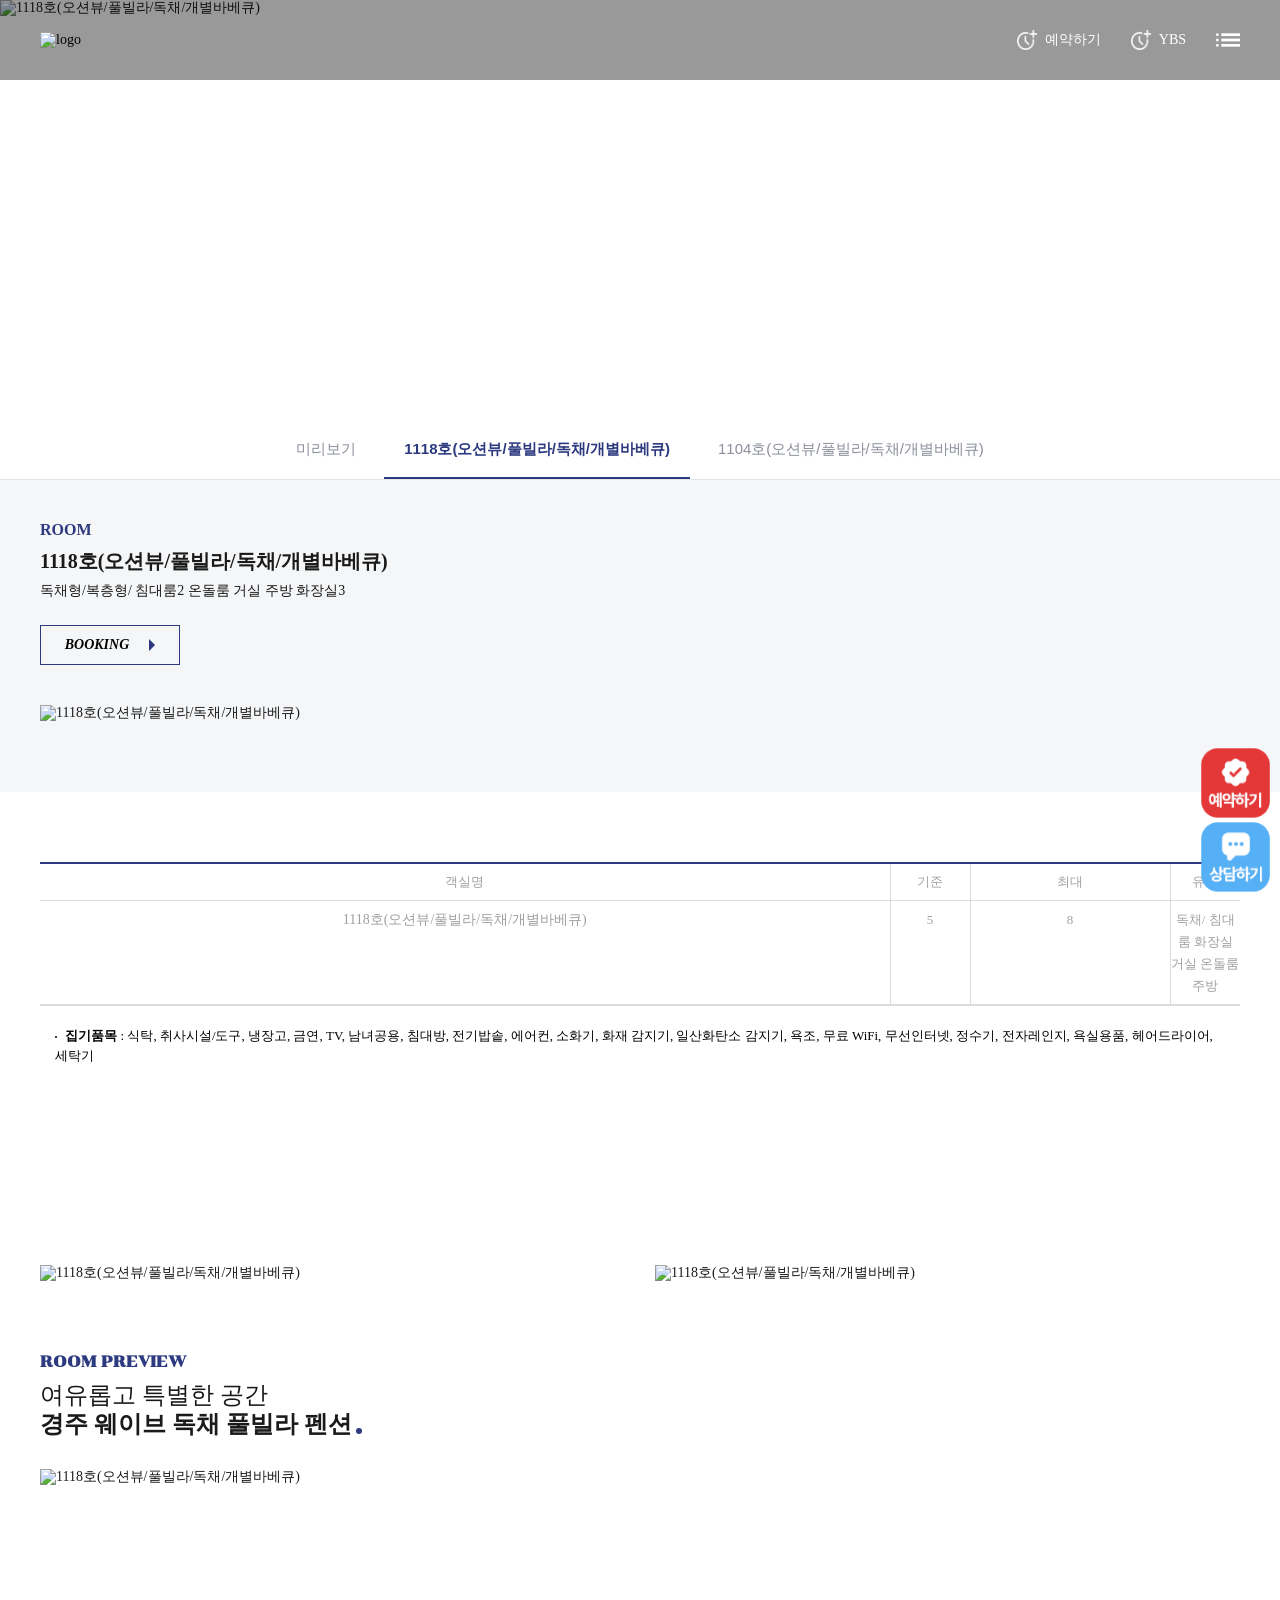
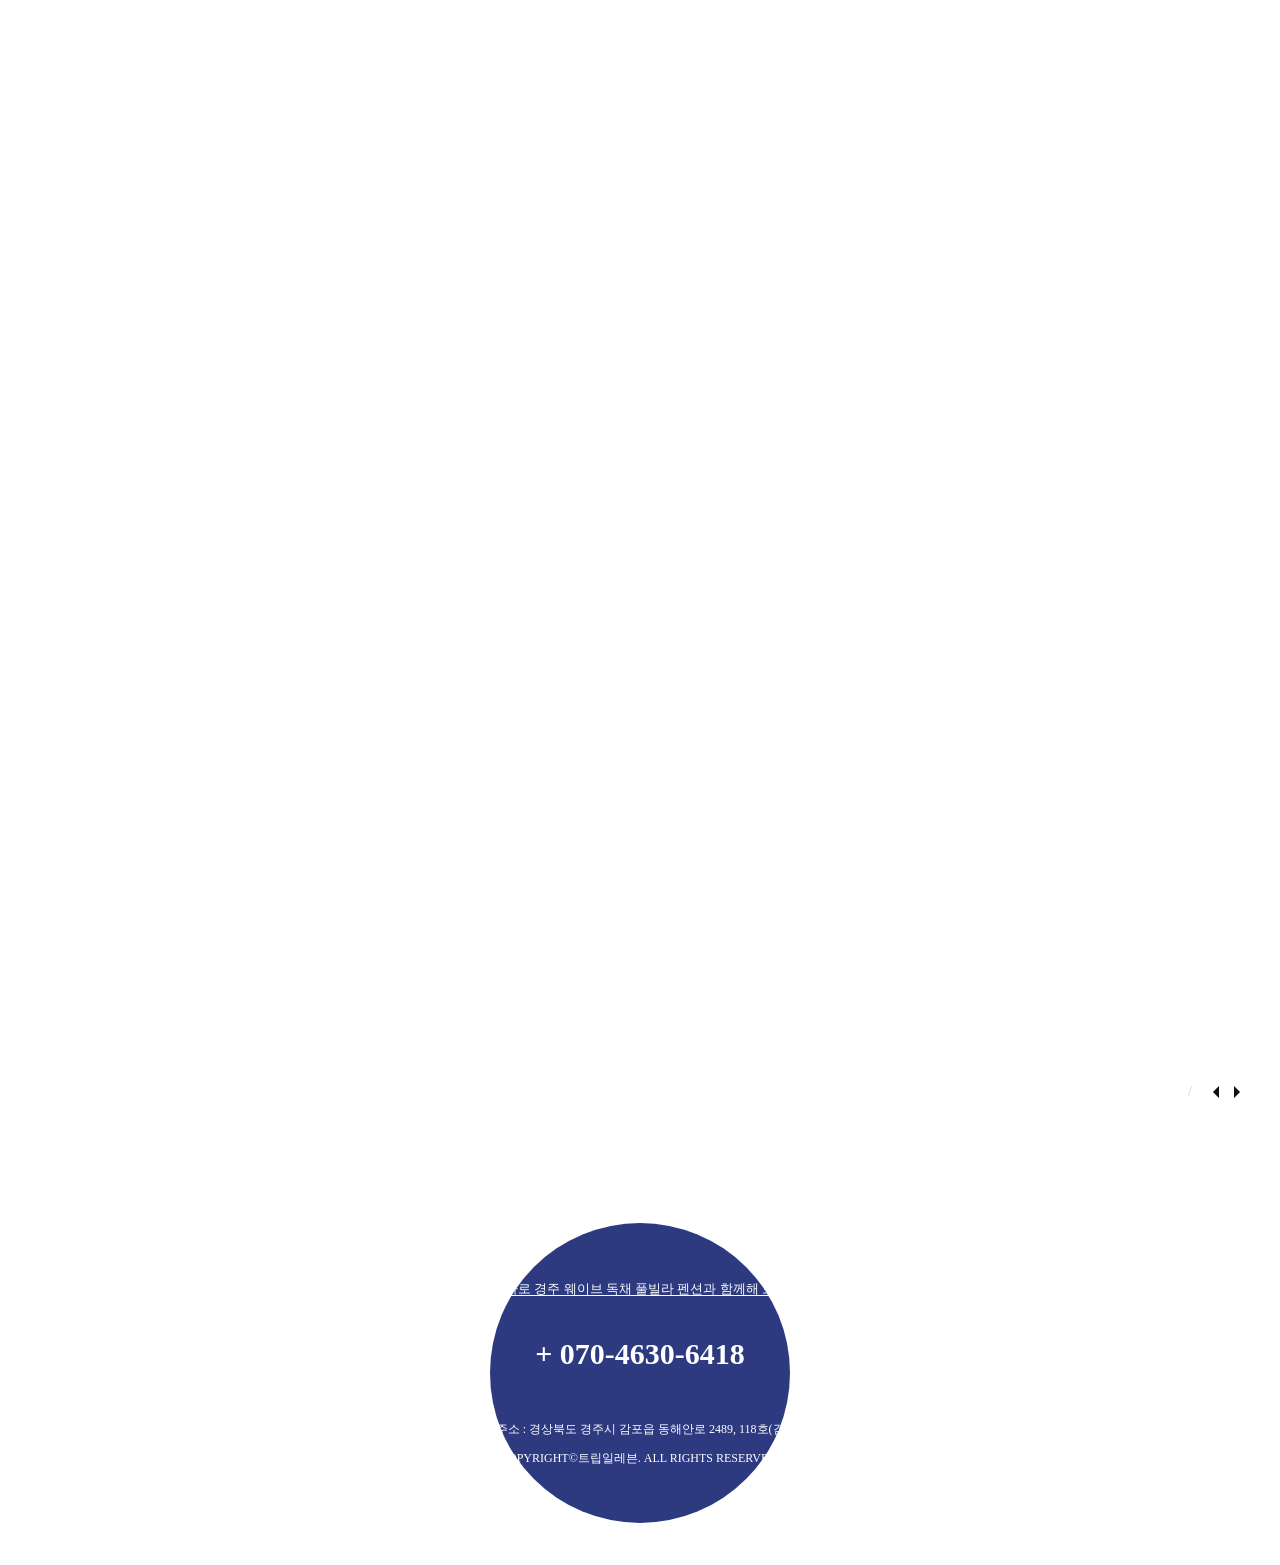
==== commit ea733479: "Update template code and site data" ====
--- a/room.html
+++ b/room.html
@@ -1,21 +1,40 @@
-<!DOCTYPE html>
+<!doctype html>
 <html lang="ko">
   <head>
     <!-- 렌더 게이트: 매핑 전 placeholder/fallback 깜빡임 방지 (매핑 완료 시 페이드인) -->
-    <style>html.tpl-loading body{opacity:0}body{opacity:1;transition:opacity .3s ease}</style>
-    <script>document.documentElement.classList.add('tpl-loading');window.__tplReveal=function(){document.documentElement.classList.remove('tpl-loading');};setTimeout(function(){window.__tplReveal&&window.__tplReveal();},3000);</script>
+    <style>
+      html.tpl-loading body {
+        opacity: 0;
+      }
+      body {
+        opacity: 1;
+        transition: opacity 0.3s ease;
+      }
+    </style>
+    <script>
+      document.documentElement.classList.add("tpl-loading");
+      window.__tplReveal = function () {
+        document.documentElement.classList.remove("tpl-loading");
+      };
+      setTimeout(function () {
+        window.__tplReveal && window.__tplReveal();
+      }, 3000);
+    </script>
     <meta charset="UTF-8" />
     <meta name="viewport" content="width=device-width, initial-scale=1.0" />
-    <link rel="icon" href="data:,">
+    <link rel="icon" href="data:," />
     <title data-page-title>경주 웨이브 독채 풀빌라 펜션 - 객실안내</title>
-    <link rel="stylesheet" href="https://unpkg.com/swiper/swiper-bundle.min.css" />
+    <link
+      rel="stylesheet"
+      href="https://unpkg.com/swiper/swiper-bundle.min.css"
+    />
     <link rel="stylesheet" href="https://unpkg.com/aos@next/dist/aos.css" />
     <!-- Preload critical resources -->
-    <link rel="preload" href="styles/theme.css" as="style">
-    <link rel="preload" href="styles/common.css" as="style">
+    <link rel="preload" href="styles/theme.css" as="style" />
+    <link rel="preload" href="styles/common.css" as="style" />
     <!-- Stylesheets -->
-    <link rel="stylesheet" href="styles/theme.css">
-    <link rel="stylesheet" href="styles/common.css">
+    <link rel="stylesheet" href="styles/theme.css" />
+    <link rel="stylesheet" href="styles/common.css" />
     <link rel="stylesheet" href="styles/room.css" />
     <!-- Open Graph Meta Tags for Social Media -->
   <meta property="og:type" content="website" />
@@ -52,6 +71,13 @@
             </div>
           </div>
         </div>
+        <!-- MAPPER: 객실 탭 — 그룹 안이면 그 그룹의 객실만, 아니면 그룹/객실 목록 -->
+        <div class="roomNav">
+          <ul class="w1440" data-room-nav-list>
+            <li class="on"><a href="layout-map.html">미리보기</a></li>
+          </ul>
+        </div>
+
         <div class="con8">
           <div class="w1440">
             <!-- MAPPER: rooms[current].name + description + images[0].thumbnail[0].url -->
@@ -80,11 +106,11 @@
             <table cellspacing="0" cellpadding="0" class="table_default">
               <thead>
                 <tr>
-                  <th style="width: 15%;">객실명</th>
-                  <th style="width: 5%;">기준</th>
-                  <th style="width: 5%;">최대</th>
-                  <th style="width: 20%;">유형</th>
-                  <th style="width: 20%;">평형</th>
+                  <th style="width: 15%">객실명</th>
+                  <th style="width: 5%">기준</th>
+                  <th style="width: 5%">최대</th>
+                  <th style="width: 20%">유형</th>
+                  <th style="width: 20%">평형</th>
                 </tr>
               </thead>
               <tbody>
@@ -142,6 +168,14 @@
           <img alt="" data-room-image-0 />
           <img alt="" data-room-image-1 />
         </div>
+        <!-- s: 객실 평면도 — 원본 객실 상세의 평면도 크롤링 이미지가 있을 때만 노출.
+             제목 영역 없이 도면 이미지 한 장만 놓는다. 없으면 매퍼가 구간째 숨긴다. -->
+        <div class="room_floorplan" data-room-floorplan-section style="display: none">
+          <!-- data-* : data-room-floorplan-image
+               roomtypes[current] 평면도 이미지 → 없으면 섹션 미노출 -->
+          <img alt="객실 평면도" data-room-floorplan-image />
+        </div>
+        <!--// 객실 평면도 -->
         <div class="con1">
           <div class="w1440">
             <div class="conTitle" data-aos="fade-up">
--- a/styles/common.css
+++ b/styles/common.css
@@ -492,39 +492,35 @@
   .header .btnReservation a img,
   .header .btnYbs a img { width: 20px; }
 }
-
-/* ============================================================
-   Mobile Floating Reservation Button
-   ============================================================ */
-.mobileReservationBtn {
-  display: none;
-  position: fixed;
-  bottom: 30px;
-  right: 20px;
-  z-index: 99;
-}
-.mobileReservationBtn a {
-  display: flex;
-  align-items: center;
-  gap: 12px;
-  font-size: 18px;
-  font-weight: 500;
-  color: #fff;
-  background-color: var(--color-secondary);
-  padding: 15px 20px;
-  border-radius: 8px;
-  box-shadow: 0 4px 12px rgba(0, 0, 0, 0.15);
-}
-@media (max-width: 1440px) {
-  .mobileReservationBtn {
+@media (max-width: 1440px) {
+}
+/* 네이버(socialLinks.blog)·인스타그램(socialLinks.instagram) — .right 맨 앞, 예약하기와는 .right gap 30px.
+   두 로고 모두 꽉 찬 타일이라 높이만 고정하고 폭은 비율대로(인스타 122x126). */
+.header .right .btnSocial {
+  display: flex;
+  align-items: center;
+  gap: 10px;
+}
+.header .btnSocial a,
+.header .menuSocial a {
+  display: block;
+  line-height: 0;
+}
+.header .right .btnSocial img { height: 26px; width: auto; }
+@media (max-width: 1440px) {
+  .header .right .btnSocial img { height: 22px; }
+}
+/* 479px 이하는 헤더 줄에 자리가 없어(375px 에서 여유 0px) 메뉴 패널 맨 아래(LOCATION 다음)로 옮긴다.
+   .menuSocial 은 nav.menu 안에 있어 1441px 이상 가로 메뉴에서는 반드시 숨겨야 한다. */
+.header .menu .menuSocial { display: none; }
+@media (max-width: 479px) {
+  .header .right .btnSocial { display: none; }
+  .header.active .menu .menuSocial {
     display: flex;
-  }
-  .mobileReservationBtn a {
-    gap: 8px;
-    font-size: 14px;
-    padding: 12px 16px;
-  }
-  .mobileReservationBtn a img { width: 20px; }
+    gap: 12px;
+    padding: 30px 0 0;
+  }
+  .header .menu .menuSocial img { height: 30px; width: auto; }
 }
 
 /* ============================================================
@@ -600,12 +596,23 @@
   margin-bottom: 100px;
   font-size: 100px;
   font-weight: 700;
+  line-height: 1.15;
+}
+/* 전화번호가 여러 개일 때 두 번째부터 아래 줄에 노출 */
+.footer .tx2 .phoneItem {
+  display: block;
+}
+.footer .tx2 .phoneItem + .phoneItem {
+  margin-top: 20px;
 }
 @media (max-width: 1440px) {
   .footer .tx2 {
     margin-top: 40px;
     margin-bottom: 50px;
     font-size: 30px;
+  }
+  .footer .tx2 .phoneItem + .phoneItem {
+    margin-top: 8px;
   }
 }
 .footer .tx3 { font-size: 14px; }
@@ -722,6 +729,11 @@
   display: flex;
   flex-direction: column;
   position: relative;
+}
+/* PC: .right 카드(정사각형 ≈453px)가 bottom 기준 absolute 라
+   객실 1~2개로 탭이 적어 왼쪽 영역이 낮아지면 카드 위가 잘린다 → 카드 높이만큼 확보 */
+@media (min-width: 1441px) {
+  .con1 .w1440 { min-height: 454px; }
 }
 .con1 .right {
   position: absolute;
@@ -1116,3 +1128,44 @@
   font-family: var(--font-en-main);
 }
 .con4 .t0 .bar { color: #ddd; }
+
+/* 예약하기 — 모바일 전용(`for_m`). 위치·크기는 전 템플릿 공통 규격이다. */
+.ft_btn_reserve.on {
+  position: fixed;
+  bottom: 80px;
+  right: 7px;
+  z-index: 999;
+}
+
+.ft_btn_reserve.on > a > img {
+  width: 75px;
+  height: 75px;
+}
+
+/* ============================================================
+   우측 하단 플로팅 버튼 — 상담하기 + 예약하기
+   ============================================================ */
+
+/* 예약하기(bottom:80px) 아래에 깔린다.
+   ⚠️ 노출 여부는 매퍼가 정한다 — 총판A(`partnerType === 'distributor_a'`)이고
+      `tripPropertyId` 가 있을 때만 뜬다. PC·모바일 모두 해당한다. */
+#talk_custom_button {
+  position: fixed;
+  right: 7px;
+  bottom: 6px;
+  cursor: pointer;
+  z-index: 999;
+}
+
+#talk_custom_button img {
+  width: 75px;
+  height: 75px;
+  display: block;
+}
+
+/* ⚠️ 상담하기가 빠지면(총판B / 판매대행 / tripPropertyId 없음) 예약하기 아래가
+   빈 채로 떠 있게 된다. 매퍼가 루트에 찍는 `data-consult` 로 바닥에 붙인다.
+   예약하기 자체는 파트너 타입과 무관하게 `.for_m` 미디어쿼리로만 갈린다. */
+[data-consult='off'] .ft_btn_reserve.on {
+  bottom: 6px;
+}
--- a/styles/common.css
+++ b/styles/common.css
@@ -492,39 +492,35 @@
   .header .btnReservation a img,
   .header .btnYbs a img { width: 20px; }
 }
-
-/* ============================================================
-   Mobile Floating Reservation Button
-   ============================================================ */
-.mobileReservationBtn {
-  display: none;
-  position: fixed;
-  bottom: 30px;
-  right: 20px;
-  z-index: 99;
-}
-.mobileReservationBtn a {
-  display: flex;
-  align-items: center;
-  gap: 12px;
-  font-size: 18px;
-  font-weight: 500;
-  color: #fff;
-  background-color: var(--color-secondary);
-  padding: 15px 20px;
-  border-radius: 8px;
-  box-shadow: 0 4px 12px rgba(0, 0, 0, 0.15);
-}
-@media (max-width: 1440px) {
-  .mobileReservationBtn {
+@media (max-width: 1440px) {
+}
+/* 네이버(socialLinks.blog)·인스타그램(socialLinks.instagram) — .right 맨 앞, 예약하기와는 .right gap 30px.
+   두 로고 모두 꽉 찬 타일이라 높이만 고정하고 폭은 비율대로(인스타 122x126). */
+.header .right .btnSocial {
+  display: flex;
+  align-items: center;
+  gap: 10px;
+}
+.header .btnSocial a,
+.header .menuSocial a {
+  display: block;
+  line-height: 0;
+}
+.header .right .btnSocial img { height: 26px; width: auto; }
+@media (max-width: 1440px) {
+  .header .right .btnSocial img { height: 22px; }
+}
+/* 479px 이하는 헤더 줄에 자리가 없어(375px 에서 여유 0px) 메뉴 패널 맨 아래(LOCATION 다음)로 옮긴다.
+   .menuSocial 은 nav.menu 안에 있어 1441px 이상 가로 메뉴에서는 반드시 숨겨야 한다. */
+.header .menu .menuSocial { display: none; }
+@media (max-width: 479px) {
+  .header .right .btnSocial { display: none; }
+  .header.active .menu .menuSocial {
     display: flex;
-  }
-  .mobileReservationBtn a {
-    gap: 8px;
-    font-size: 14px;
-    padding: 12px 16px;
-  }
-  .mobileReservationBtn a img { width: 20px; }
+    gap: 12px;
+    padding: 30px 0 0;
+  }
+  .header .menu .menuSocial img { height: 30px; width: auto; }
 }
 
 /* ============================================================
@@ -600,12 +596,23 @@
   margin-bottom: 100px;
   font-size: 100px;
   font-weight: 700;
+  line-height: 1.15;
+}
+/* 전화번호가 여러 개일 때 두 번째부터 아래 줄에 노출 */
+.footer .tx2 .phoneItem {
+  display: block;
+}
+.footer .tx2 .phoneItem + .phoneItem {
+  margin-top: 20px;
 }
 @media (max-width: 1440px) {
   .footer .tx2 {
     margin-top: 40px;
     margin-bottom: 50px;
     font-size: 30px;
+  }
+  .footer .tx2 .phoneItem + .phoneItem {
+    margin-top: 8px;
   }
 }
 .footer .tx3 { font-size: 14px; }
@@ -722,6 +729,11 @@
   display: flex;
   flex-direction: column;
   position: relative;
+}
+/* PC: .right 카드(정사각형 ≈453px)가 bottom 기준 absolute 라
+   객실 1~2개로 탭이 적어 왼쪽 영역이 낮아지면 카드 위가 잘린다 → 카드 높이만큼 확보 */
+@media (min-width: 1441px) {
+  .con1 .w1440 { min-height: 454px; }
 }
 .con1 .right {
   position: absolute;
@@ -1116,3 +1128,44 @@
   font-family: var(--font-en-main);
 }
 .con4 .t0 .bar { color: #ddd; }
+
+/* 예약하기 — 모바일 전용(`for_m`). 위치·크기는 전 템플릿 공통 규격이다. */
+.ft_btn_reserve.on {
+  position: fixed;
+  bottom: 80px;
+  right: 7px;
+  z-index: 999;
+}
+
+.ft_btn_reserve.on > a > img {
+  width: 75px;
+  height: 75px;
+}
+
+/* ============================================================
+   우측 하단 플로팅 버튼 — 상담하기 + 예약하기
+   ============================================================ */
+
+/* 예약하기(bottom:80px) 아래에 깔린다.
+   ⚠️ 노출 여부는 매퍼가 정한다 — 총판A(`partnerType === 'distributor_a'`)이고
+      `tripPropertyId` 가 있을 때만 뜬다. PC·모바일 모두 해당한다. */
+#talk_custom_button {
+  position: fixed;
+  right: 7px;
+  bottom: 6px;
+  cursor: pointer;
+  z-index: 999;
+}
+
+#talk_custom_button img {
+  width: 75px;
+  height: 75px;
+  display: block;
+}
+
+/* ⚠️ 상담하기가 빠지면(총판B / 판매대행 / tripPropertyId 없음) 예약하기 아래가
+   빈 채로 떠 있게 된다. 매퍼가 루트에 찍는 `data-consult` 로 바닥에 붙인다.
+   예약하기 자체는 파트너 타입과 무관하게 `.for_m` 미디어쿼리로만 갈린다. */
+[data-consult='off'] .ft_btn_reserve.on {
+  bottom: 6px;
+}
--- a/styles/room.css
+++ b/styles/room.css
@@ -120,10 +120,16 @@
     flex-direction: column;
   }
 }
-.con8 .textWrap { width: 590px; }
-.con8 .textWrap { padding: 0; }
-@media (max-width: 1440px) {
-  .con8 .textWrap { width: auto; }
+.con8 .textWrap {
+  width: 590px;
+}
+.con8 .textWrap {
+  padding: 0;
+}
+@media (max-width: 1440px) {
+  .con8 .textWrap {
+    width: auto;
+  }
 }
 .con8 .imgWrap {
   position: absolute;
@@ -139,12 +145,18 @@
     /* margin-left: -20px; margin-right: -20px; */
   }
 }
-.con8 .btnBooking_2 { margin-top: 45px; }
-@media (max-width: 1440px) {
-  .con8 .btnBooking_2 { margin-top: 25px; }
-}
-
-.con9 .inner { overflow-x: auto; }
+.con8 .btnBooking_2 {
+  margin-top: 45px;
+}
+@media (max-width: 1440px) {
+  .con8 .btnBooking_2 {
+    margin-top: 25px;
+  }
+}
+
+.con9 .inner {
+  overflow-x: auto;
+}
 .con9 table.pc {
   width: 100%;
   border-collapse: collapse;
@@ -152,7 +164,9 @@
   font-size: 14px;
 }
 @media (max-width: 1180px) {
-  .con9 table.pc { display: none; }
+  .con9 table.pc {
+    display: none;
+  }
 }
 .con9 table.pc th,
 .con9 table.pc td {
@@ -165,11 +179,17 @@
   background-color: #f2f2f2;
   font-weight: bold;
 }
-.con9 table.pc th[rowspan="2"] { width: 10%; }
+.con9 table.pc th[rowspan="2"] {
+  width: 10%;
+}
 .con9 table.pc th[colspan="2"],
-.con9 table.pc th[colspan="3"] { width: 15%; }
+.con9 table.pc th[colspan="3"] {
+  width: 15%;
+}
 .con9 table.pc th[colspan="2"] + th[colspan="3"],
-.con9 table.pc th[colspan="3"] + th[colspan="3"] { width: 20%; }
+.con9 table.pc th[colspan="3"] + th[colspan="3"] {
+  width: 20%;
+}
 .con9 table.mobile {
   display: none;
   width: 100%;
@@ -178,7 +198,9 @@
   font-size: 14px;
 }
 @media (max-width: 1180px) {
-  .con9 table.mobile { display: table; }
+  .con9 table.mobile {
+    display: table;
+  }
 }
 .con9 table.mobile th,
 .con9 table.mobile td {
@@ -299,7 +321,7 @@
   font-size: 13px;
 }
 .table_text li:before {
-  content: '';
+  content: "";
   display: inline-block;
   vertical-align: middle;
   width: 2px;
@@ -331,7 +353,7 @@
   padding: 0 2.33em;
   margin-top: 3.33em;
   border: 1px solid rgba(51, 51, 51, 0.7);
-  transition: all .5s;
+  transition: all 0.5s;
   display: inline-block;
 }
 .btn_wrap .btn_reserve:hover {
@@ -455,3 +477,76 @@
     width: 100px;
   }
 }
+
+/* ── 객실 탭 (roomNav) ─────────────────────────────────────────
+   원본 C 디자인에는 객실 상세에 탭이 없어 다른 템플릿(E/G)의 구조를 옮겨 왔다.
+   groupName 이 있으면 그룹의 첫 객실로만 들어갈 수 있어, 나머지 객실에
+   도달할 경로가 필요했다. 색·서체는 C 토큰을 그대로 쓴다. */
+.roomNav {
+  border-bottom: 1px solid #e2e4ea;
+}
+.roomNav ul {
+  display: flex;
+  flex-wrap: wrap;
+  justify-content: center;
+  gap: 0 8px;
+}
+.roomNav li {
+  list-style: none;
+}
+.roomNav li a {
+  display: block;
+  padding: 18px 20px;
+  font-family: var(--font-ko-main), sans-serif;
+  font-size: 15px;
+  line-height: 1.4;
+  color: #8b8f9c;
+  text-decoration: none;
+  border-bottom: 2px solid transparent;
+  transition:
+    color 0.2s,
+    border-color 0.2s;
+  white-space: nowrap;
+}
+.roomNav li a:hover {
+  color: var(--color-secondary);
+}
+.roomNav li.on a {
+  color: var(--color-secondary);
+  border-bottom-color: var(--color-secondary);
+  font-weight: 600;
+}
+
+@media (max-width: 768px) {
+  .roomNav ul {
+    justify-content: flex-start;
+    flex-wrap: nowrap;
+    overflow-x: auto;
+    scrollbar-width: none;
+  }
+  .roomNav ul::-webkit-scrollbar {
+    display: none;
+  }
+  .roomNav li a {
+    padding: 14px 12px;
+    font-size: 14px;
+  }
+}
+
+/* room_floorplan — 객실 평면도 (이미지 한 장만, 제목 없음)
+   ⚠️ 기본값이 `display:none` 이다 — 매퍼가 이미지를 찾았을 때만 풀어준다. */
+.room_floorplan {
+  padding: 90px 20px;
+  text-align: center;
+}
+.room_floorplan img {
+  display: inline-block;
+  max-width: 1440px;
+  width: 100%;
+  height: auto;
+}
+@media (max-width: 1024px) {
+  .room_floorplan {
+    padding: 50px 20px;
+  }
+}
